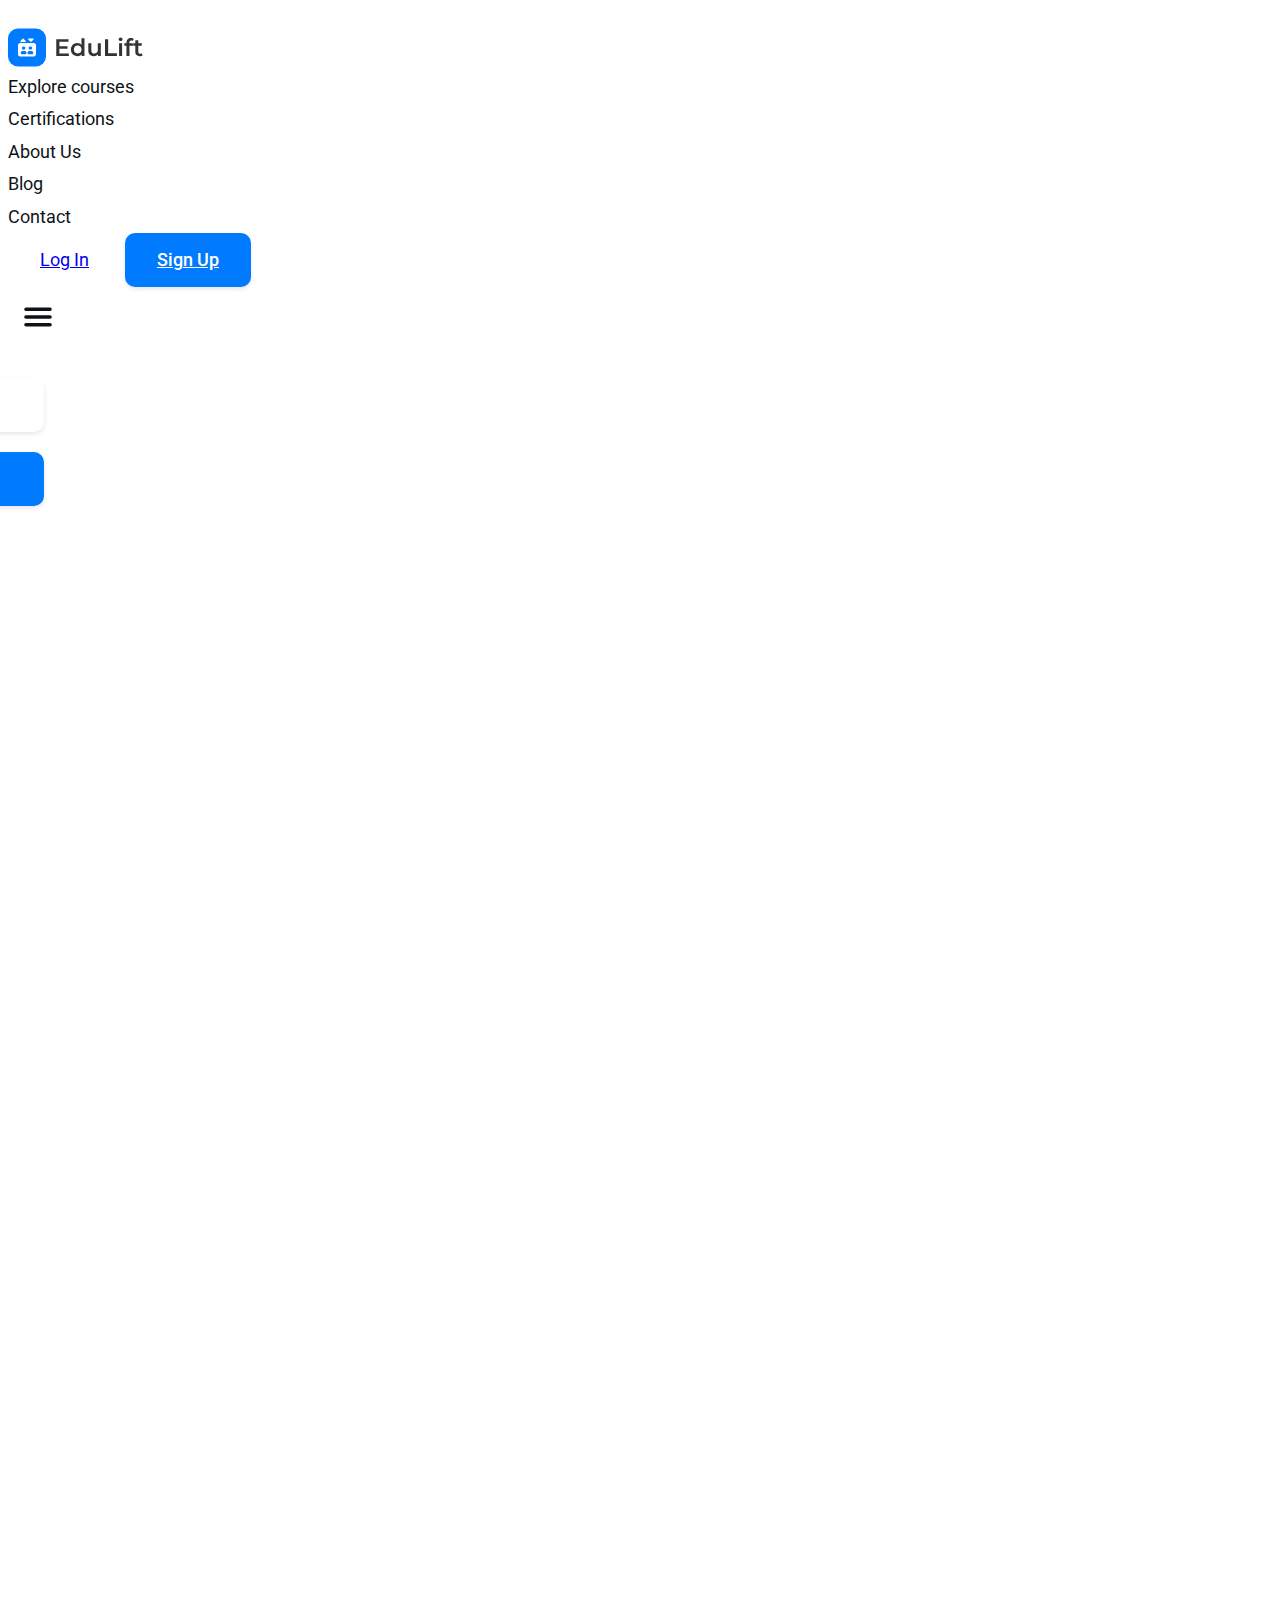
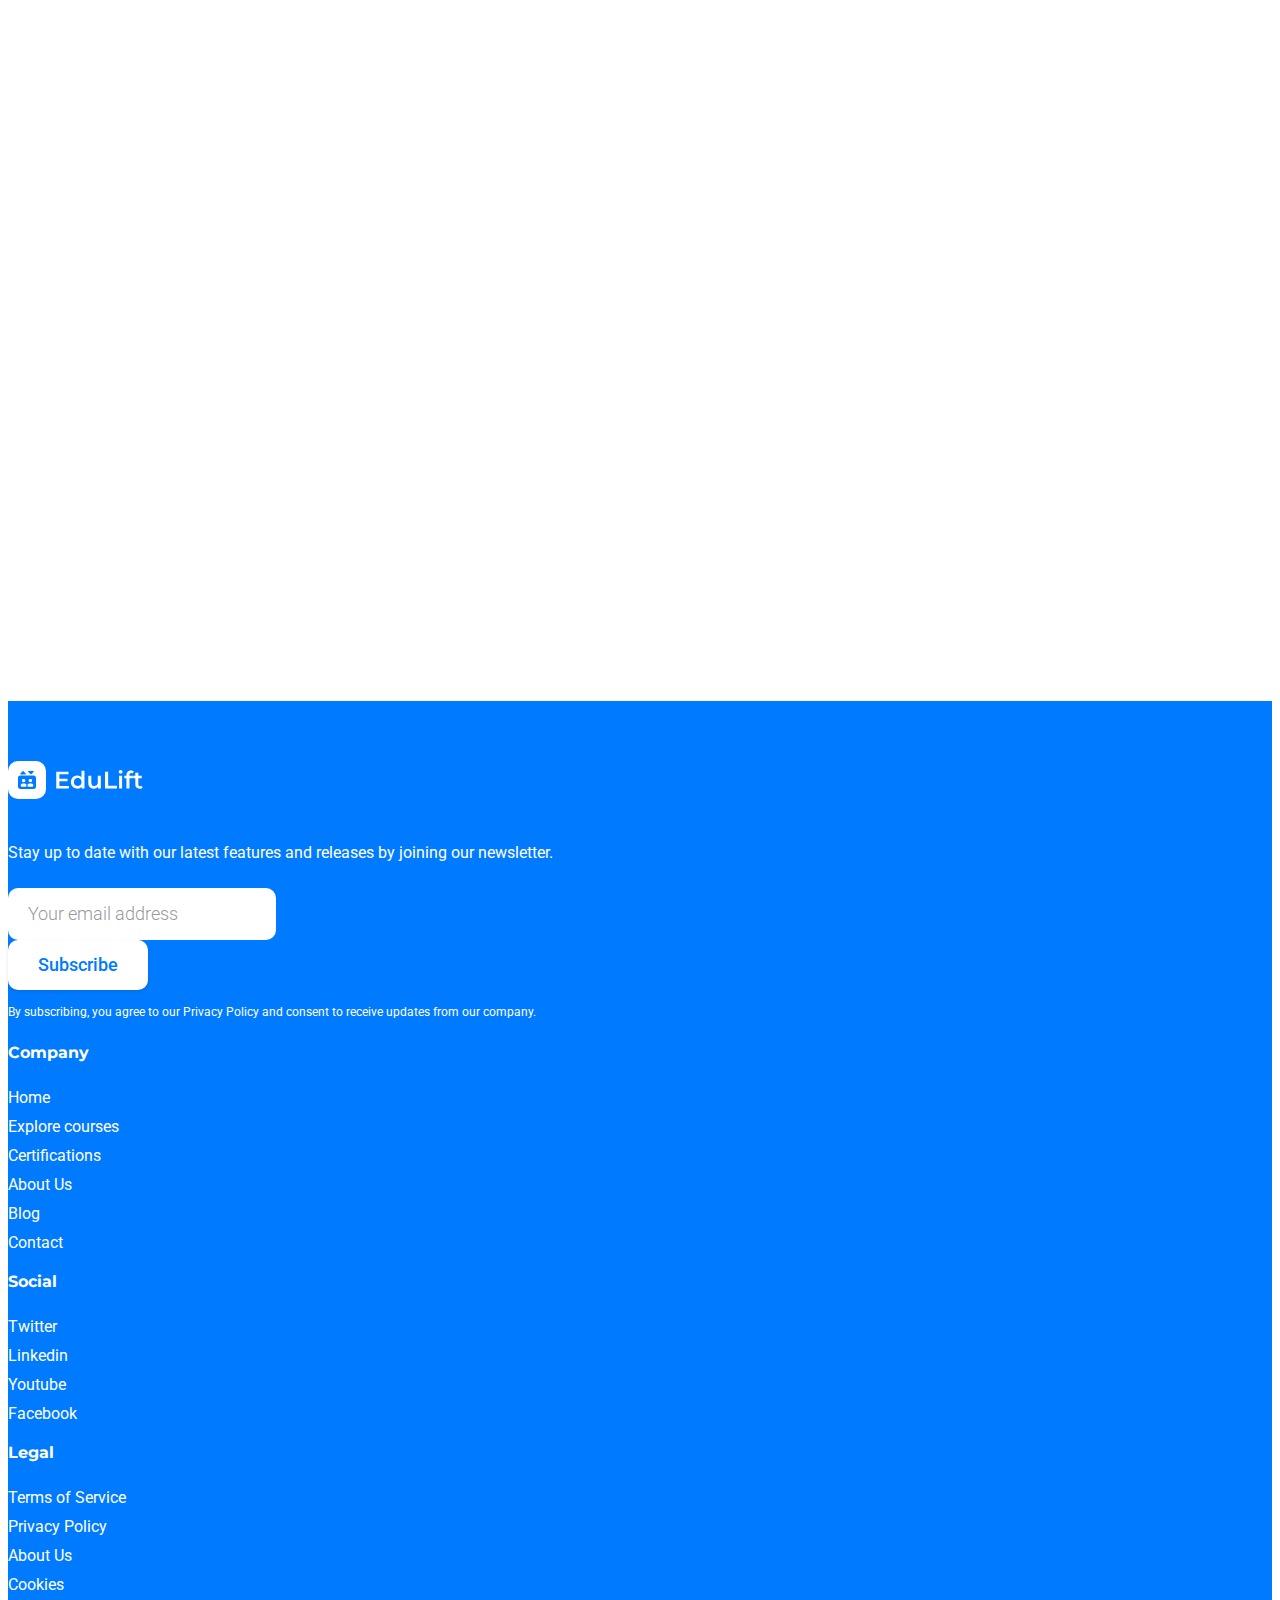
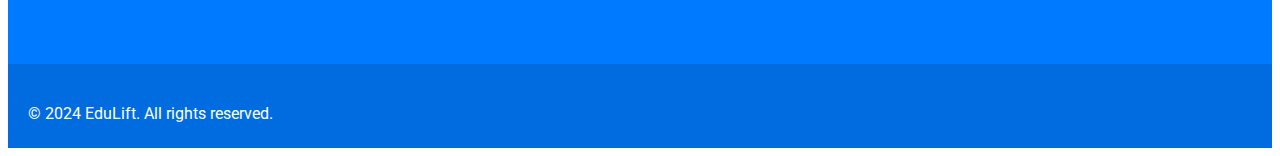
==== course.html @ 0b07c8c1 "Import files of the project to github" ====
<!DOCTYPE html>
<html lang="en">

<head>
    <meta charset="UTF-8">
    <meta name="viewport" content="width=device-width, initial-scale=1.0">
    <link rel="preconnect" href="https://fonts.googleapis.com">
    <link rel="preconnect" href="https://fonts.gstatic.com" crossorigin>
    <script src="https://cdn.jsdelivr.net/npm/bootstrap@5.3.2/dist/js/bootstrap.min.js"
        integrity="sha384-BBtl+eGJRgqQAUMxJ7pMwbEyER4l1g+O15P+16Ep7Q9Q+zqX6gSbd85u4mG4QzX+" crossorigin="anonymous">
    </script>
    <link
        href="https://fonts.googleapis.com/css2?family=Montserrat:ital,wght@0,100..900;1,100..900&family=Roboto:ital,wght@0,100;0,300;0,400;0,500;0,700;0,900;1,100;1,300;1,400;1,500;1,700;1,900&display=swap"
        rel="stylesheet">
    <link rel="apple-touch-icon" sizes="180x180" href="images/icons/apple-touch-icon.png">
    <link rel="icon" type="image/png" sizes="32x32" href="images/icons/favicon-32x32.png">
    <link rel="icon" type="image/png" sizes="16x16" href="images/icons/favicon-16x16.png">
    <link rel="manifest" href="images/icons/site.webmanifest">
    <link rel="stylesheet" href="https://cdn.jsdelivr.net/npm/bootstrap@5.3.2/dist/css/bootstrap.min.css"
        integrity="sha384-T3c6CoIi6uLrA9TneNEoa7RxnatzjcDSCmG1MXxSR1GAsXEV/Dwwykc2MPK8M2HN" crossorigin="anonymous">
    <link rel="stylesheet" href="css/app.css">
    <title>EduLift</title>
</head>

<body>
    <!-- HEADER -->
    <header class="l-head">
        <div class="container">
            <div class="row">
                <div class="col-12 d-flex align-items-center">
                    <a href="/index.html" class="logo"><img src="images/Logo.svg" alt="EduLift Logo"></a>
                    <ul class="menu-list mx-auto d-xl-flex d-none">
                        <li class="text text-lg"><a href="/course.html">Explore courses</a></li>
                        <li class="text text-lg"><a href="#">Certifications</a></li>
                        <li class="text text-lg"><a href="#">About Us</a></li>
                        <li class="text text-lg"><a href="#">Blog</a></li>
                        <li class="text text-lg"><a href="#">Contact</a></li>
                    </ul>
                    <div class="d-xl-flex d-none">
                        <a href="#" class="btn btn--link"><span class="btn__text">Log In</span></a>
                        <a href="#" class="btn btn--primary"><strong class="btn__text">Sign Up</strong></a>
                    </div>
                    <div id="hamburger" class="hamburger d-xl-none d-block">
                        <svg id="i1" class="icon" viewBox="0 0 100 100">
                            <path id="top-line-1" d="M30,37 L70,37 Z"></path>
                            <path id="middle-line-1" d="M30,50 L70,50 Z"></path>
                            <path id="bottom-line-1" d="M30,63 L70,63 Z"></path>
                        </svg>
                    </div>
                    <div id="mobile-menu" class="mobile-menu d-xl-none d-flex">
                        <div class="mobile-menu__main">
                            <ul class="menu-list">
                                <li class="text text-lg"><a href="/course.html">Explore courses</a></li>
                                <li class="text text-lg"><a href="#">Certifications</a></li>
                                <li class="text text-lg"><a href="#">About Us</a></li>
                                <li class="text text-lg"><a href="#">Blog</a></li>
                                <li class="text text-lg"><a href="#">Contact</a></li>
                            </ul>
                        </div>
                        <div class="mobile-menu__bottom">
                            <div class="dual-btn">
                                <a href="#" class="btn btn--white"><strong class="btn__text">Log In</strong></a>
                                <a href="#" class="btn btn--primary"><strong class="btn__text">Sign Up</strong></a>
                            </div>
                        </div>
                    </div>
                </div>
            </div>
        </div>
    </header>
    <main class="page">
        <!-- BANNER -->
        <section class="l-sec l-sec--hero l-sec--hero--small d-flex justify-content-center align-items-center mx-auto">
            <picture>
                <source media="(min-width: 1441px)" srcset="images/home/course-banner.jpg">
                <source media="(max-width: 1440px)" srcset="images/home/course-banner.jpg">
                <source media="(max-width: 1180px)" srcset="images/home/course-banner.jpg">
                <img src="[data-uri]"
                    alt="Hero Image">
            </picture>
            <div class="container">
                <div class="row">
                    <div class="col-xl-6 col-lg-8 col-md-10 col-12">
                        <h1 class="h2"><strong>Introduction to CSS</strong></h1>
                        <p class="text text-lg">Learn the fundamentals of CSS (Cascading Style Sheets) and enhance your
                            web development skills.</p>
                        <time class="d-flex align-items-center"><img src="images/icons/clock-white.png"><span>5
                                min</span></time>
                    </div>
                </div>
            </div>
        </section>
        <!-- TEST -->
        <section class="l-sec l-sec--course l-sec--py-full">

            <div id="alert" class="alert d-none justify-content-center align-items-center">
                <div class="alert__context">
                    <img class="icon mx-auto" src="images/icons/alert.svg">
                    <p class="text text-lg text-center">Please answer all questions to complete the course assessment.</p>
                    <button class="btn btn--primary js-alert-off mx-auto d-block">Continue</button>
                </div>
            </div>

            <div class="container">
                <div class="row">
                    <div class="col-12">
                        <div class="result d-none align-items-center">
                            <div class="result__context">
                                <img class="icon correct" src="images/icons/correct.svg" alt="">
                                <img class="icon incorrect" src="images/icons/incorrect.svg" alt="">
                                <h2 class="h4"><strong>Try again when you're ready!</strong></h2>
                                <p class="text text-lg">To pass, you need to have 75% correct answers.</p>
                                <p class="score">Your Score: <span class="points">0 / 4</span></p>
                            </div>
                            <a href="/course.html" class="btn btn--primary ms-md-auto"><strong class="btn__text">Try
                                    Again</strong></a>
                        </div>
                        <form class="test js-test" data-id="test-1">
                            <div class="questions"></div>
                            <button class="btn btn--primary js-test-submit" type="submit"><strong
                                    class="btn__text">Submit test</strong></button>
                        </form>
                    </div>
                </div>
            </div>
        </section>
    </main>
    <!-- FOOTER -->
    <footer class="l-foot">
        <div class="container">
            <div class="row justify-content-between l-foot__main">
                <div class="col-xl-4 col-lg-5 col-12 newsletter">
                    <img src="images/Logo-white.svg" alt="EduLift logo">
                    <p>
                        Stay up to date with our latest features and releases by joining our
                        newsletter.
                    </p>
                    <form class="newsletter__form d-sm-flex">
                        <input type="email" name="email" class="input input--text" placeholder="Your email address"
                            id="newsletter-email">
                        <button class="btn btn--white"><strong class="btn__text">Subscribe</strong></button>
                    </form>
                    <p class="text text-sm">By subscribing, you agree to our Privacy Policy and consent to receive
                        updates
                        from our company.</p>
                </div>
                <div class="col-lg-6 col-12 footer-menu d-flex">
                    <div class="menu d-sm-block d-none">
                        <h3 class="menu__title"><strong>Company</strong></h3>
                        <ul class="menu__list">
                            <li>Home</li>
                            <li>Explore courses</li>
                            <li>Certifications</li>
                            <li>About Us</li>
                            <li>Blog</li>
                            <li>Contact</li>
                        </ul>
                    </div>
                    <div class="menu">
                        <h3 class="menu__title"><strong>Social</strong></h3>
                        <ul class="menu__list">
                            <li>Twitter</li>
                            <li>Linkedin</li>
                            <li>Youtube</li>
                            <li>Facebook</li>
                        </ul>
                    </div>
                    <div class="menu">
                        <h3 class="menu__title"><strong>Legal</strong></h3>
                        <ul class="menu__list">
                            <li>Terms of Service</li>
                            <li>Privacy Policy</li>
                            <li>About Us</li>
                            <li>Cookies</li>
                        </ul>
                    </div>
                </div>
            </div>
        </div>
        <div class="row l-foot__copyright">
            <div class="col-12 text-center">
                <p>© 2024 EduLift. All rights reserved. </p>
            </div>
        </div>
    </footer>


</body>
<script type="module" src="js/course.js"></script>

</html>
---- css/app.css ----
@media all and (max-width: 1439px) {
  .container {
    max-width: 1440px;
    --bs-gutter-x: 120px;
  }
}
@media all and (max-width: 1179px) {
  .container {
    --bs-gutter-x: 80px;
  }
}
@media all and (max-width: 767px) {
  .container {
    --bs-gutter-x: 40px;
  }
}
@media all and (max-width: 991px) {
  .container .row {
    --bs-gutter-x: 0px;
  }
}

body {
  color: #0e1318;
  overflow-x: hidden;
}
body.lock {
  overflow-y: hidden;
}

.bg-linear {
  background: linear-gradient(180deg, #FFFFFF 0%, #F0F4FF 100%);
  transition: translateX(-100%);
}

section {
  opacity: 0;
  transition: all 1s;
  transform: translateX(-5%);
}
section.show {
  opacity: 1;
  transform: translateX(0);
}

.btn {
  padding: 10px 30px;
  border: 2px solid #007BFF;
  border-radius: 10px;
  display: inline-block;
  width: fit-content;
  transition: 0.3s;
  box-shadow: 0 2px 4px rgba(0, 0, 0, 0.1);
}
.btn__text {
  font-family: "Roboto";
  font-style: normal;
  font-size: 18px;
  line-height: 30px;
}
.btn--link {
  box-shadow: none;
}
.btn--correct {
  background: #fff !important;
}
.btn--white {
  background: #fff !important;
  color: #007BFF !important;
}
.btn--white .btn__text {
  color: #007BFF !important;
  transition: 0.4s ease;
}
.btn--white:hover, .btn--white:focus, .btn--white:active {
  background-color: #005AA1 !important;
  color: #fff;
}
.btn--white:hover .btn__text, .btn--white:focus .btn__text, .btn--white:active .btn__text {
  color: #fff !important;
}
.btn--primary, .btn--search {
  background-color: #007BFF;
}
.btn--primary:hover, .btn--primary:focus, .btn--primary:active, .btn--search:hover, .btn--search:focus, .btn--search:active {
  background-color: #005AA1 !important;
}
.btn--correct, .btn--incorrect {
  display: flex;
  align-items: center;
  padding-left: 16px;
  padding-right: 16px;
}
.btn--correct img, .btn--incorrect img {
  margin-right: 12px;
}
.btn--correct {
  background-color: #28A745 !important;
  border-color: #28A745 !important;
}
.btn--incorrect {
  background-color: #DC3545 !important;
  border-color: #DC3545 !important;
}
.btn--primary, .btn--correct, .btn--incorrect {
  color: #fff !important;
}
.btn--primary .btn__text, .btn--correct .btn__text, .btn--incorrect .btn__text {
  color: #fff !important;
}
.btn--search {
  background-size: 18px 18px;
  background-repeat: no-repeat;
  height: 58px;
  width: 58px;
  border: none !important;
  background-position: center center;
  border-top-left-radius: 0;
  border-bottom-left-radius: 0;
}

.input {
  background-color: #FFFFFF;
  border-radius: 10px;
  padding: 10px 20px;
  font-weight: 300;
  font-size: 18px;
  line-height: 32px;
  border: none;
}
.input::placeholder {
  color: #999999;
}
.input--search {
  padding: 13px 20px;
  border-top-right-radius: 0;
  border-bottom-right-radius: 0;
}

.dual-btn {
  gap: 24px;
}
@media all and (max-width: 575px) {
  .dual-btn .btn {
    width: 100%;
  }
  .dual-btn .btn:first-child {
    margin-bottom: 24px;
  }
}

* {
  font-family: "Roboto", sans-serif;
}

p, .text {
  font-style: normal;
  font-family: "Roboto", sans-serif;
  font-weight: 400;
  font-size: 16px;
  line-height: 180%;
  margin-bottom: 20px;
}
p.text-lg, .text.text-lg {
  font-size: 18px;
}
p.text-sm, .text.text-sm {
  font-size: 12px;
}
p:last-child, .text:last-child {
  margin-bottom: 0;
}

strong {
  font-weight: 500;
}

h1, h2, h3, h4, .h2, .h3, .h4 {
  margin-bottom: 20px;
  font-family: "Montserrat", sans-serif;
}
h1 > *, h2 > *, h3 > *, h4 > *, .h2 > *, .h3 > *, .h4 > * {
  font-family: "Montserrat", sans-serif;
}
h1 strong, h2 strong, h3 strong, h4 strong, .h2 strong, .h3 strong, .h4 strong {
  font-weight: 700;
}

h2, .h2 {
  font-size: 36px;
}
@media all and (max-width: 991px) {
  h2, .h2 {
    font-size: 28px;
  }
}

h3, .h3 {
  font-size: 36px;
}
@media all and (max-width: 991px) {
  h3, .h3 {
    font-size: 28px;
  }
}

h4, .h4 {
  font-size: 20px;
}

ul {
  list-style: none;
  padding: 0;
  margin: 0;
}

.menu-list a {
  color: inherit;
  text-decoration: none;
}

.l-head {
  padding: 20px 0;
  background: #fff;
  width: 100%;
  position: sticky;
  top: 0;
  z-index: 99;
}
.l-head.sticky {
  box-shadow: 0 2px 4px rgba(0, 0, 0, 0.1);
}
.l-head .menu-list {
  gap: 36px;
}
.l-head .menu-list .text {
  margin-bottom: 0;
}
.l-head .menu-list .text a {
  transition: 0.1s;
}
.l-head .menu-list .text a:hover {
  color: #007BFF;
}
.l-head .logo {
  position: relative;
  z-index: 99;
}
@media all and (min-width: 1180px) {
  .l-head .btn {
    border-color: transparent;
  }
}
@media all and (max-width: 1179px) {
  .l-head .container .row .col-12 {
    justify-content: space-between;
  }
}
.l-head .hamburger {
  position: relative;
  z-index: 99;
}
.l-head .hamburger .icon {
  position: relative;
  width: 60px;
  height: 60px;
  fill: #0e1318;
  stroke-width: 6;
  stroke-linecap: round;
  stroke-linejoin: round;
  cursor: pointer;
  stroke: #0e1318;
}
.l-head .mobile-menu {
  position: fixed;
  top: 0;
  left: -100%;
  transition: left 0.4s ease-in;
  z-index: 70;
  height: 100vh;
  background-color: #fff;
  width: 100%;
  padding-top: 90px;
  flex-direction: column;
  justify-content: space-between;
}
.l-head .mobile-menu.open {
  left: 0;
}
.l-head .mobile-menu__main {
  border-top: 1px solid #f4f4f4;
  padding: 20px;
}
.l-head .mobile-menu__main ul .text {
  margin-bottom: 16px;
}
.l-head .mobile-menu__main ul .text:last-child {
  margin-bottom: 0;
}
.l-head .mobile-menu__bottom {
  padding: 20px;
  border-top: 1px solid #f4f4f4;
}
.l-head .mobile-menu__bottom .dual-btn .btn {
  width: 100%;
  margin: auto;
}
.l-head .mobile-menu__bottom .dual-btn .btn:first-child {
  margin-bottom: 20px;
}

@keyframes slideDown {
  from {
    transform: translateY(-100%);
  }
  to {
    transform: translateY(0);
  }
}
.l-foot {
  background-color: #007BFF;
  padding-top: 60px;
}
@media all and (max-width: 991px) {
  .l-foot {
    padding-top: 40px;
    gap: 20px;
  }
}
.l-foot h2, .l-foot h3, .l-foot ul li, .l-foot p, .l-foot a {
  color: #fff;
}
.l-foot a {
  text-decoration: none;
}
.l-foot__main {
  padding-bottom: 60px;
}
@media all and (max-width: 991px) {
  .l-foot__main {
    padding-bottom: 40px;
    gap: 20px;
  }
}
.l-foot__copyright {
  background-color: #006CE0;
  padding: 20px;
}
.l-foot__copyright a {
  text-decoration: underline;
  text-decoration-color: transparent;
  transition: 0.4s ease-in;
}
.l-foot__copyright a:hover {
  text-decoration-color: #fff;
}
@media all and (max-width: 991px) and (min-width: 768px) {
  .l-foot .newsletter {
    max-width: 100%;
    margin-bottom: 20px;
  }
}
.l-foot .newsletter img {
  margin-bottom: 20px;
}
.l-foot .newsletter__form {
  margin-bottom: 10px;
  width: 100%;
}
.l-foot .newsletter__form input {
  flex: 2;
  display: block;
  margin-right: 10px;
}
.l-foot .newsletter__form .btn {
  flex: 1;
}
.l-foot .newsletter__form .input, .l-foot .newsletter__form .btn {
  border: none;
}
@media all and (max-width: 575px) {
  .l-foot .newsletter__form .input, .l-foot .newsletter__form .btn {
    width: 100%;
  }
  .l-foot .newsletter__form .input {
    margin-bottom: 20px;
  }
}
.l-foot .footer-menu {
  gap: 50px;
}
.l-foot .footer-menu .menu {
  width: 200px;
}
.l-foot .footer-menu .menu__title {
  font-size: 16px;
  line-height: 180%;
  margin-bottom: 20px;
  font-weight: 500;
}
.l-foot .footer-menu .menu__list li {
  margin-bottom: 10px;
}

.l-sec {
  overflow-x: hidden;
}
.l-sec--pt-full {
  padding-top: 100px;
}
@media all and (max-width: 1179px) {
  .l-sec--pt-full {
    padding-top: 80px;
  }
}
@media all and (max-width: 991px) {
  .l-sec--pt-full {
    padding-top: 60px;
  }
}
.l-sec--pb-full {
  padding-bottom: 100px;
}
@media all and (max-width: 1179px) {
  .l-sec--pb-full {
    padding-bottom: 80px;
  }
}
@media all and (max-width: 991px) {
  .l-sec--pb-full {
    padding-bottom: 60px;
  }
}
.l-sec--py-half {
  padding-top: 50px;
  padding-bottom: 50px;
}
@media all and (max-width: 1179px) {
  .l-sec--py-half {
    padding-top: 40px;
    padding-bottom: 40px;
  }
}
@media all and (max-width: 991px) {
  .l-sec--py-half {
    padding-top: 30px;
    padding-bottom: 30px;
  }
}
.l-sec--py-full {
  padding-top: 100px;
  padding-bottom: 100px;
}
@media all and (max-width: 1179px) {
  .l-sec--py-full {
    padding-top: 80px;
    padding-bottom: 80px;
  }
}
@media all and (max-width: 991px) {
  .l-sec--py-full {
    padding-top: 60px;
    padding-bottom: 60px;
  }
}
.l-sec--pt-half {
  padding-top: 50px;
}
@media all and (max-width: 1179px) {
  .l-sec--pt-half {
    padding-top: 40px;
  }
}
@media all and (max-width: 991px) {
  .l-sec--pt-half {
    padding-top: 30px;
  }
}
.l-sec--pb-half {
  padding-bottom: 50px;
}
@media all and (max-width: 1179px) {
  .l-sec--pb-half {
    padding-bottom: 40px;
  }
}
@media all and (max-width: 991px) {
  .l-sec--pb-half {
    padding-bottom: 30px;
  }
}

.l-sec--hero {
  height: 700px;
  width: calc(100% - 80px);
  position: relative;
  overflow: hidden;
  border-radius: 8px;
}
@media all and (max-width: 1439px) {
  .l-sec--hero {
    width: 100%;
    border-radius: 0;
  }
}
@media all and (max-width: 991px) {
  .l-sec--hero {
    height: 500px;
  }
}
.l-sec--hero--small {
  height: 400px !important;
}
.l-sec--hero picture {
  position: absolute;
  top: 0;
  left: 0;
  bottom: 0;
  right: 0;
  display: block;
  z-index: 1;
}
.l-sec--hero picture img {
  display: block;
  width: 100%;
  height: 100%;
  object-fit: cover;
}
.l-sec--hero::before {
  z-index: 2;
  content: "";
  position: absolute;
  top: 0;
  left: 0;
  bottom: 0;
  right: 0;
  display: block;
  background-color: rgba(33, 33, 33, 0.5);
}
.l-sec--hero .container {
  position: relative;
  z-index: 3;
}
.l-sec--hero .container h1 {
  margin-bottom: 24px;
}
.l-sec--hero .container p {
  margin-bottom: 40px;
}
.l-sec--hero .container h1, .l-sec--hero .container p, .l-sec--hero .container time {
  color: #fff;
}
.l-sec--hero .container time img {
  margin-right: 10px;
}
.l-sec--hero .container .searcher {
  width: 100%;
}
.l-sec--hero .container .searcher input {
  width: calc(100% - 58px);
}

.l-sec--image-text .content {
  padding-right: 40px;
}
@media all and (max-width: 991px) {
  .l-sec--image-text .content {
    padding-right: 0px;
    padding-left: 0px;
  }
}
.l-sec--image-text .content h2, .l-sec--image-text .content p {
  margin-bottom: 24px;
}
.l-sec--image-text .image {
  padding-left: 40px;
  position: relative;
}
@media all and (max-width: 991px) {
  .l-sec--image-text .image {
    padding-left: 0px;
    padding-right: 0px;
  }
}
.l-sec--image-text .image::after {
  content: "";
  display: block;
  position: absolute;
  width: 404px;
  height: 404px;
  background: #F0F8FF;
  border-radius: 10px;
  top: -60px;
  right: -20px;
  box-shadow: 0 2px 4px rgba(0, 0, 0, 0.1);
}
.l-sec--image-text .image img {
  position: relative;
  z-index: 2;
  border-radius: 10px;
  width: 100%;
  object-fit: contain;
}
@media all and (max-width: 991px) {
  .l-sec--image-text .image img {
    width: 100%;
    max-height: 500px;
    object-fit: cover;
  }
}
@media all and (max-width: 991px) {
  .l-sec--image-text .image {
    margin-bottom: 40px;
  }
  .l-sec--image-text .image::after {
    display: none;
  }
  .l-sec--image-text .row {
    flex-direction: column-reverse;
  }
}

.l-sec--count-grid .custom-grid {
  gap: 40px;
  flex-wrap: wrap;
}
@media all and (max-width: 575px) {
  .l-sec--count-grid .custom-grid {
    gap: 20px;
  }
}
.l-sec--count-grid .custom-grid__single {
  box-shadow: 0 2px 4px rgba(0, 0, 0, 0.1);
  width: calc((100% - 120px) / 4);
  background-color: #F0F8FF;
  padding-top: 50px;
  padding-bottom: 50px;
  border-radius: 10px;
  text-align: center;
}
@media all and (max-width: 991px) {
  .l-sec--count-grid .custom-grid__single {
    width: calc((100% - 40px) / 2);
  }
}
@media all and (max-width: 575px) {
  .l-sec--count-grid .custom-grid__single {
    width: calc((100% - 20px) / 2);
  }
}
.l-sec--count-grid .custom-grid__single .number {
  font-family: "Montserrat";
  font-style: normal;
  font-weight: 600;
  font-size: 32px;
  line-height: 120%;
  margin-bottom: 16px;
  color: #007BFF;
}

.l-sec--questions {
  border-radius: 10px;
  width: 100%;
  max-width: 1440px;
  margin: 0 auto;
  background-color: #F0F8FF;
  box-shadow: 0 2px 4px rgba(0, 0, 0, 0.1);
}
.l-sec--questions h2, .l-sec--questions p {
  margin-bottom: 20px;
}

.l-sec--posts .btn {
  display: block;
  width: fit-content;
}
.l-sec--posts .btn--mobile {
  margin-top: 40px;
}
.l-sec--posts .intro {
  margin-bottom: 40px;
}
.l-sec--posts .grid {
  gap: 40px;
  flex-wrap: wrap;
}
.l-sec--posts .grid .single-post {
  box-shadow: 0 2px 4px rgba(0, 0, 0, 0.1);
  width: calc((100% - 80px) / 3);
  background-color: #FFFFFF;
  border-radius: 10px;
  overflow: hidden;
  border: 1px solid #EAEAEA;
  transition: box-shadow 0.3s ease;
  position: relative;
}
@media all and (max-width: 991px) {
  .l-sec--posts .grid .single-post {
    width: calc((100% - 40px) / 2);
  }
}
@media all and (max-width: 767px) {
  .l-sec--posts .grid .single-post {
    width: 100%;
  }
}
.l-sec--posts .grid .single-post:hover {
  cursor: pointer;
  box-shadow: 0 4px 8px rgba(0, 0, 0, 0.2);
}
.l-sec--posts .grid .single-post .cost {
  position: absolute;
  padding: 8px 12px;
  top: 20px;
  left: 20px;
  background-color: #fff;
  border-radius: 10px;
  font-family: "Roboto";
  font-style: normal;
  font-weight: 500;
  font-size: 14px;
  line-height: 150%;
  color: #333333;
}
.l-sec--posts .grid .single-post__image img {
  max-width: 100%;
  width: 100%;
  height: 280px;
  object-fit: cover;
  border-top-left-radius: 10px;
  border-top-right-radius: 10px;
}
.l-sec--posts .grid .single-post__content {
  padding: 24px;
}
.l-sec--posts .grid .single-post__content h4, .l-sec--posts .grid .single-post__content p.text, .l-sec--posts .grid .single-post__content .logo {
  margin-bottom: 10px;
}
.l-sec--posts .grid .single-post__content .info {
  gap: 24px;
}
.l-sec--posts .grid .single-post__content .info time, .l-sec--posts .grid .single-post__content .info span {
  display: flex;
  gap: 8px;
  align-items: center;
  font-family: "Roboto";
  font-style: normal;
  font-weight: 400;
  font-size: 16px;
  line-height: 150%;
  color: #555555;
}

.l-sec--video .intro {
  margin-bottom: 80px;
}
@media all and (max-width: 991px) {
  .l-sec--video .intro {
    margin-bottom: 60px;
  }
}
.l-sec--video .video-container {
  box-shadow: 0 2px 4px rgba(0, 0, 0, 0.1);
  position: relative;
  width: fit-content;
  padding: 40px;
  border-radius: 10px;
  background-color: #F0F8FF;
}
@media all and (max-width: 575px) {
  .l-sec--video .video-container {
    padding: 0px;
  }
}
.l-sec--video .video-container .play-video {
  position: absolute;
  top: 50%;
  left: 50%;
  height: 100px;
  width: 100px;
  border: none;
  transform: translate(-50%, -50%);
  border-radius: 50%;
  background-color: #007BFF;
  display: flex;
  justify-content: center;
  align-items: center;
  transition: height 0.3s ease-in, width 0.3s ease-in;
  z-index: 98;
}
.l-sec--video .video-container .play-video img {
  width: 30px;
  height: 30px;
  transition: height 0.3s ease-in, width 0.3s ease-in;
}
.l-sec--video .video-container .play-video:hover {
  height: 110px;
  width: 110px;
}
.l-sec--video .video-container .play-video:hover img {
  height: 35px;
  width: 35px;
}
.l-sec--video .video-container video {
  border-radius: 10px;
  max-width: 100%;
  box-shadow: 0 2px 4px rgba(0, 0, 0, 0.1);
}

.l-sec--students .intro {
  margin-bottom: 40px;
}
.l-sec--students .swiper {
  padding-bottom: 48px;
  overflow: unset;
}
.l-sec--students .swiper::after, .l-sec--students .swiper::before {
  content: "";
  display: block;
  height: 100%;
  width: 900px;
  position: absolute;
  background-color: #fff;
  z-index: 999;
  top: 0;
}
.l-sec--students .swiper::before {
  left: 100%;
}
.l-sec--students .swiper::after {
  right: 100%;
}
.l-sec--students .swiper .swiper-wrapper {
  cursor: grab;
}
.l-sec--students .swiper .swiper-slide {
  border-radius: 10px;
  box-shadow: 0 2px 4px rgba(0, 0, 0, 0.1);
  padding: 40px 30px 70px;
  background-color: #F0F8FF;
  height: unset;
}
.l-sec--students .swiper .swiper-slide .rate {
  gap: 5px;
  margin-bottom: 24px;
}
.l-sec--students .swiper .swiper-slide .rate img {
  opacity: 0.3;
}
.l-sec--students .swiper .swiper-slide .rate.one-starts img:nth-child(1) {
  opacity: 1;
}
.l-sec--students .swiper .swiper-slide .rate.two-starts img:nth-child(1) {
  opacity: 1;
}
.l-sec--students .swiper .swiper-slide .rate.two-starts img:nth-child(2) {
  opacity: 1;
}
.l-sec--students .swiper .swiper-slide .rate.three-starts img:nth-child(1) {
  opacity: 1;
}
.l-sec--students .swiper .swiper-slide .rate.three-starts img:nth-child(2) {
  opacity: 1;
}
.l-sec--students .swiper .swiper-slide .rate.three-starts img:nth-child(3) {
  opacity: 1;
}
.l-sec--students .swiper .swiper-slide .rate.four-starts img:nth-child(1) {
  opacity: 1;
}
.l-sec--students .swiper .swiper-slide .rate.four-starts img:nth-child(2) {
  opacity: 1;
}
.l-sec--students .swiper .swiper-slide .rate.four-starts img:nth-child(3) {
  opacity: 1;
}
.l-sec--students .swiper .swiper-slide .rate.four-starts img:nth-child(4) {
  opacity: 1;
}
.l-sec--students .swiper .swiper-slide .rate.five-starts img:nth-child(1) {
  opacity: 1;
}
.l-sec--students .swiper .swiper-slide .rate.five-starts img:nth-child(2) {
  opacity: 1;
}
.l-sec--students .swiper .swiper-slide .rate.five-starts img:nth-child(3) {
  opacity: 1;
}
.l-sec--students .swiper .swiper-slide .rate.five-starts img:nth-child(4) {
  opacity: 1;
}
.l-sec--students .swiper .swiper-slide .rate.five-starts img:nth-child(5) {
  opacity: 1;
}
.l-sec--students .swiper .swiper-slide p {
  margin-bottom: 24px;
}
.l-sec--students .swiper .swiper-slide .person {
  gap: 12px;
}
.l-sec--students .swiper .swiper-slide .person .name {
  margin-bottom: 5px;
  font-weight: 600;
  font-size: 18px;
  line-height: 22px;
  color: #333333;
}
.l-sec--students .swiper .swiper-slide .person .text {
  margin-bottom: 0;
  color: #4F4E4E;
}
.l-sec--students .swiper .swiper-pagination {
  bottom: 0px;
  top: unset;
}
.l-sec--students .swiper .swiper-pagination .swiper-pagination-bullet {
  box-shadow: 0 2px 4px rgba(0, 0, 0, 0.1);
  height: 8px;
  background-color: #007BFF;
  opacity: 0.4;
  width: 16px;
  transition: 0.4s ease-in;
  border-radius: 4px;
}
.l-sec--students .swiper .swiper-pagination .swiper-pagination-bullet-active {
  width: 46px;
  opacity: 1;
}
.l-sec--students .swiper .swiper-btn {
  width: 150px;
  position: absolute;
  top: -80px;
  right: 0;
}
@media all and (max-width: 991px) {
  .l-sec--students .swiper .swiper-btn {
    display: none;
  }
}
.l-sec--students .swiper .swiper-btn .swiper-button-prev {
  right: unset;
  left: 0;
}
.l-sec--students .swiper .swiper-btn .swiper-button-next {
  left: unset;
  right: 0;
}
.l-sec--students .swiper .swiper-btn .swiper-button-prev, .l-sec--students .swiper .swiper-btn .swiper-button-next {
  box-shadow: 0 2px 4px rgba(0, 0, 0, 0.1);
  width: 64px;
  height: 55px;
  border: 1px solid #007BFF;
  display: flex;
  justify-content: center;
  align-items: center;
  background-color: #fff;
  border-radius: 10px;
  transition: 0.4s ease-in;
}
.l-sec--students .swiper .swiper-btn .swiper-button-prev svg path, .l-sec--students .swiper .swiper-btn .swiper-button-next svg path {
  transition: 0.4s ease;
}
.l-sec--students .swiper .swiper-btn .swiper-button-prev svg, .l-sec--students .swiper .swiper-btn .swiper-button-next svg {
  height: 24px !important;
  width: 24px !important;
}
.l-sec--students .swiper .swiper-btn .swiper-button-prev::after, .l-sec--students .swiper .swiper-btn .swiper-button-next::after {
  font-size: 24px;
  font-weight: 900;
  color: #007BFF;
  transition: 0.4s ease-in;
  display: none;
}
.l-sec--students .swiper .swiper-btn .swiper-button-prev:hover, .l-sec--students .swiper .swiper-btn .swiper-button-next:hover {
  background-color: #007BFF;
}
.l-sec--students .swiper .swiper-btn .swiper-button-prev:hover svg path, .l-sec--students .swiper .swiper-btn .swiper-button-next:hover svg path {
  stroke: #fff;
}
@media all and (max-width: 767px) {
  .l-sec--students .swiper .swiper-btn {
    top: 20px;
    right: unset;
    left: 0;
  }
}

.l-sec--accordion .intro {
  margin-bottom: 80px;
}
@media all and (max-width: 991px) {
  .l-sec--accordion .intro {
    margin-bottom: 60px;
  }
}
.l-sec--accordion .accordion-item {
  border: none;
  margin-bottom: 40px;
}
@media all and (max-width: 991px) {
  .l-sec--accordion .accordion-item {
    margin-bottom: 20px;
  }
}
.l-sec--accordion .accordion-item .accordion-header:hover strong {
  color: #007BFF;
}
.l-sec--accordion .accordion-item .accordion-header button {
  box-shadow: none;
  border-bottom: 1px solid #F0F8FF;
}
.l-sec--accordion .accordion-item .accordion-header strong {
  color: #333333;
  transition: 0.3s ease-in;
}
.l-sec--accordion .accordion-item .accordion-button {
  gap: 20px;
}
.l-sec--accordion .accordion-item .accordion-button::after {
  background-image: url("../images/icons/plus-solid.svg");
}
.l-sec--accordion .accordion-item .accordion-button:not(.collapsed)::after {
  background-image: url("../images/icons/minus-solid.svg");
}
.l-sec--accordion .accordion-item * {
  background-color: transparent;
}

.l-sec--course .result {
  margin-bottom: 40px;
  padding: 24px 24px 24px 60px;
  border-radius: 10px;
  border-left: 2px solid #DC3545;
  background-color: rgba(220, 53, 69, 0.1);
  position: relative;
}
.l-sec--course .result .icon {
  position: absolute;
  left: 24px;
  top: 28px;
}
.l-sec--course .result .icon.correct {
  display: none;
}
.l-sec--course .result.resolve {
  border-left-color: #28A745;
  background-color: rgba(40, 167, 69, 0.1);
}
.l-sec--course .result.resolve .icon.correct {
  display: block;
}
.l-sec--course .result.resolve .icon.incorrect {
  display: none;
}
@media all and (max-width: 767px) {
  .l-sec--course .result {
    flex-wrap: wrap;
  }
  .l-sec--course .result .result__context {
    width: 100%;
    gap: 20px;
    margin-bottom: 20px;
  }
}
.l-sec--course .question {
  margin-bottom: 40px;
}
.l-sec--course .question .h4 {
  align-items: start;
  gap: 20px;
  justify-content: space-between;
}
.l-sec--course .question .h4 .point {
  display: block;
  padding: 5px 10px;
  background-color: #F0F8FF;
  border-radius: 4px;
  font-family: "Roboto";
  font-style: normal;
  font-weight: 400;
  font-size: 16px;
  line-height: 130%;
  color: #303030;
  width: 100px;
  min-width: 100px;
  text-align: center;
}
.l-sec--course .question label {
  margin-bottom: 16px;
}
.l-sec--course .question label:hover {
  cursor: pointer;
}
.l-sec--course .question label:last-child {
  margin-bottom: 0;
}
.l-sec--course .question label input {
  display: none;
}
.l-sec--course .question label input:checked + p .check, .l-sec--course .question label input.active + p .check {
  background-color: #007BFF;
}
.l-sec--course .question label p {
  display: flex;
  gap: 10px;
}
.l-sec--course .question label p .check {
  width: 22px;
  height: 22px;
  border: 2px solid #007BFF;
  background-color: #fff;
  border-radius: 50%;
}
.l-sec--course .question label p .check .dot {
  height: 5px;
  width: 5px;
  background-color: #fff;
  border-radius: 50%;
}
.l-sec--course .question.correct .h4 .point {
  background-color: rgba(40, 167, 69, 0.1);
}
.l-sec--course .question.incorrect .h4 .point {
  background-color: rgba(220, 53, 69, 0.1);
}
.l-sec--course .alert {
  background-color: rgba(0, 90, 161, 0.4);
  padding: 20px;
  position: fixed;
  top: 0;
  left: 0;
  z-index: 100;
  width: 100%;
  height: 100%;
}
.l-sec--course .alert__context {
  max-width: 400px;
  width: 100%;
  padding: 40px 40px;
  background-color: #F0F8FF;
  border-radius: 10px;
}
.l-sec--course .alert__context .icon {
  width: 24px;
  height: 24px;
  display: block;
  margin-bottom: 20px;
}
@media all and (max-width: 575px) {
  .l-sec--course .alert__context {
    padding: 30px;
  }
  .l-sec--course .alert__context p {
    font-size: 16px;
  }
}/*# sourceMappingURL=app.css.map */
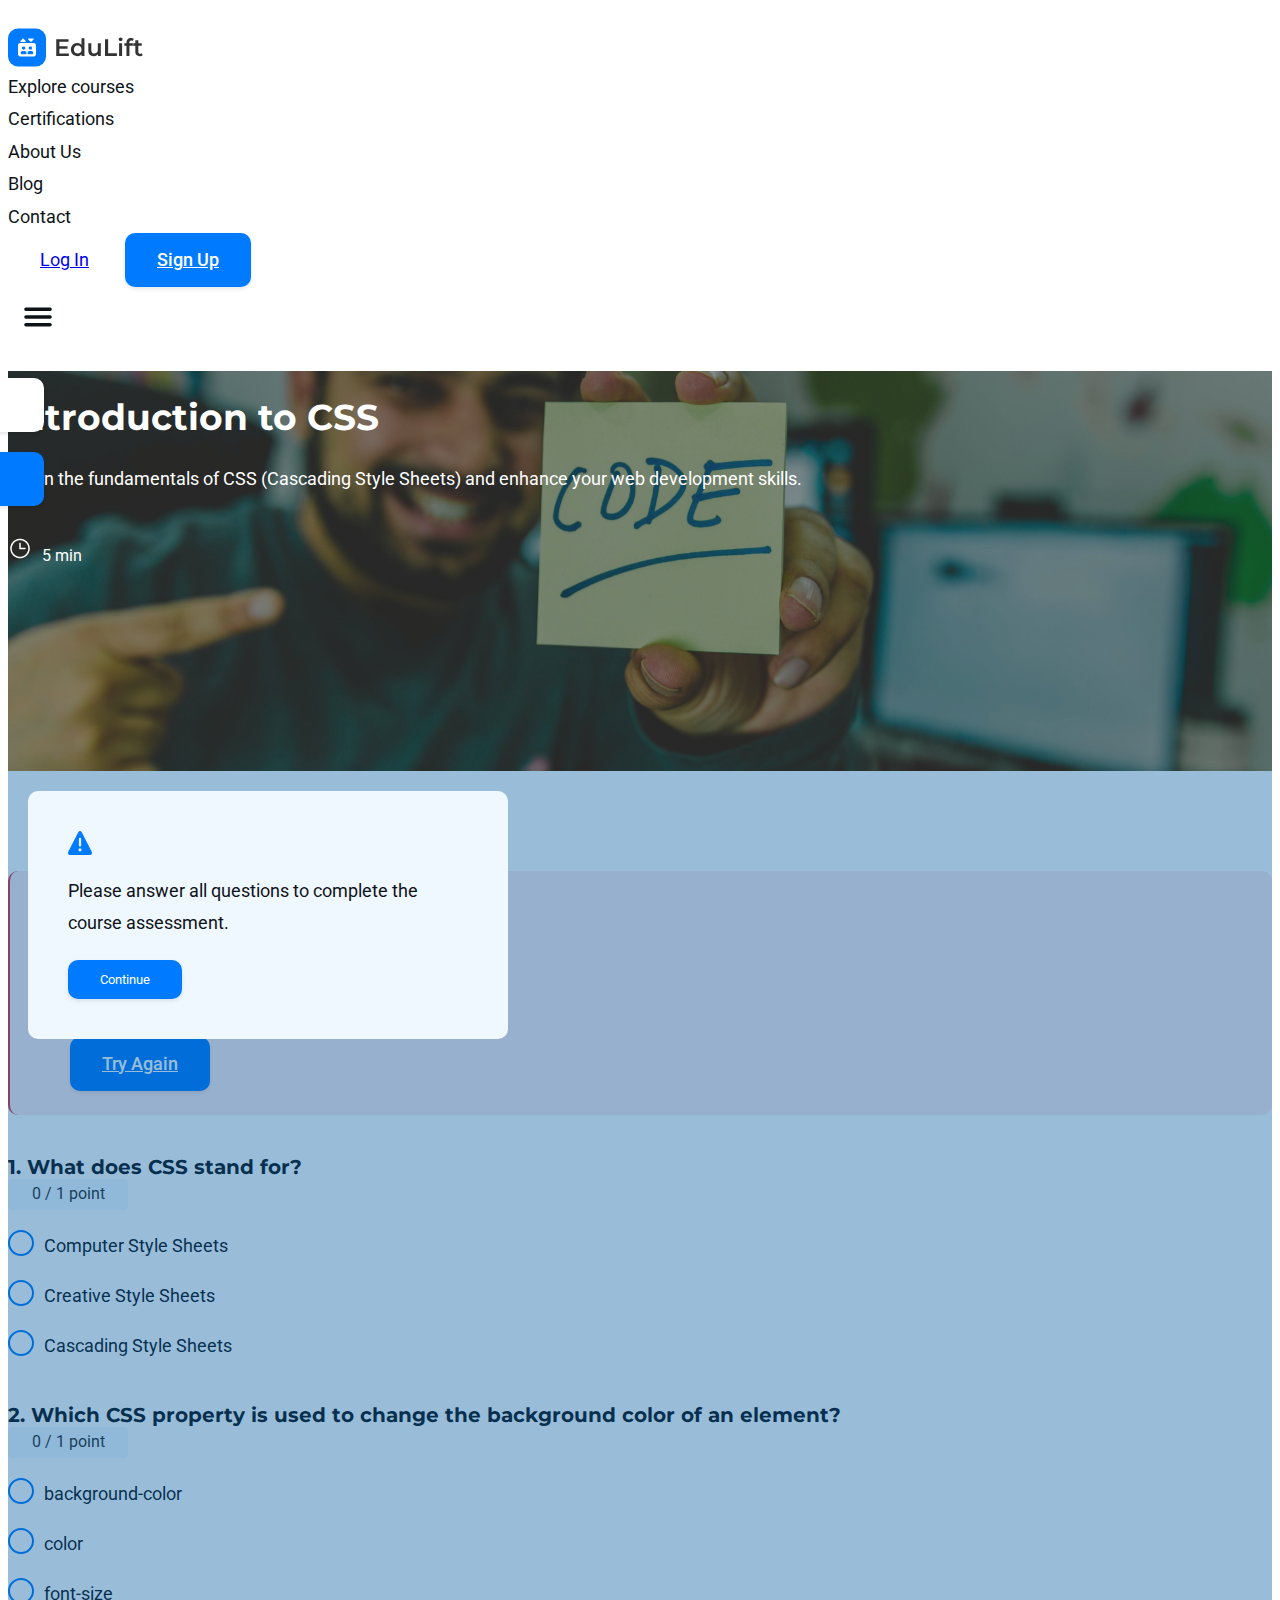
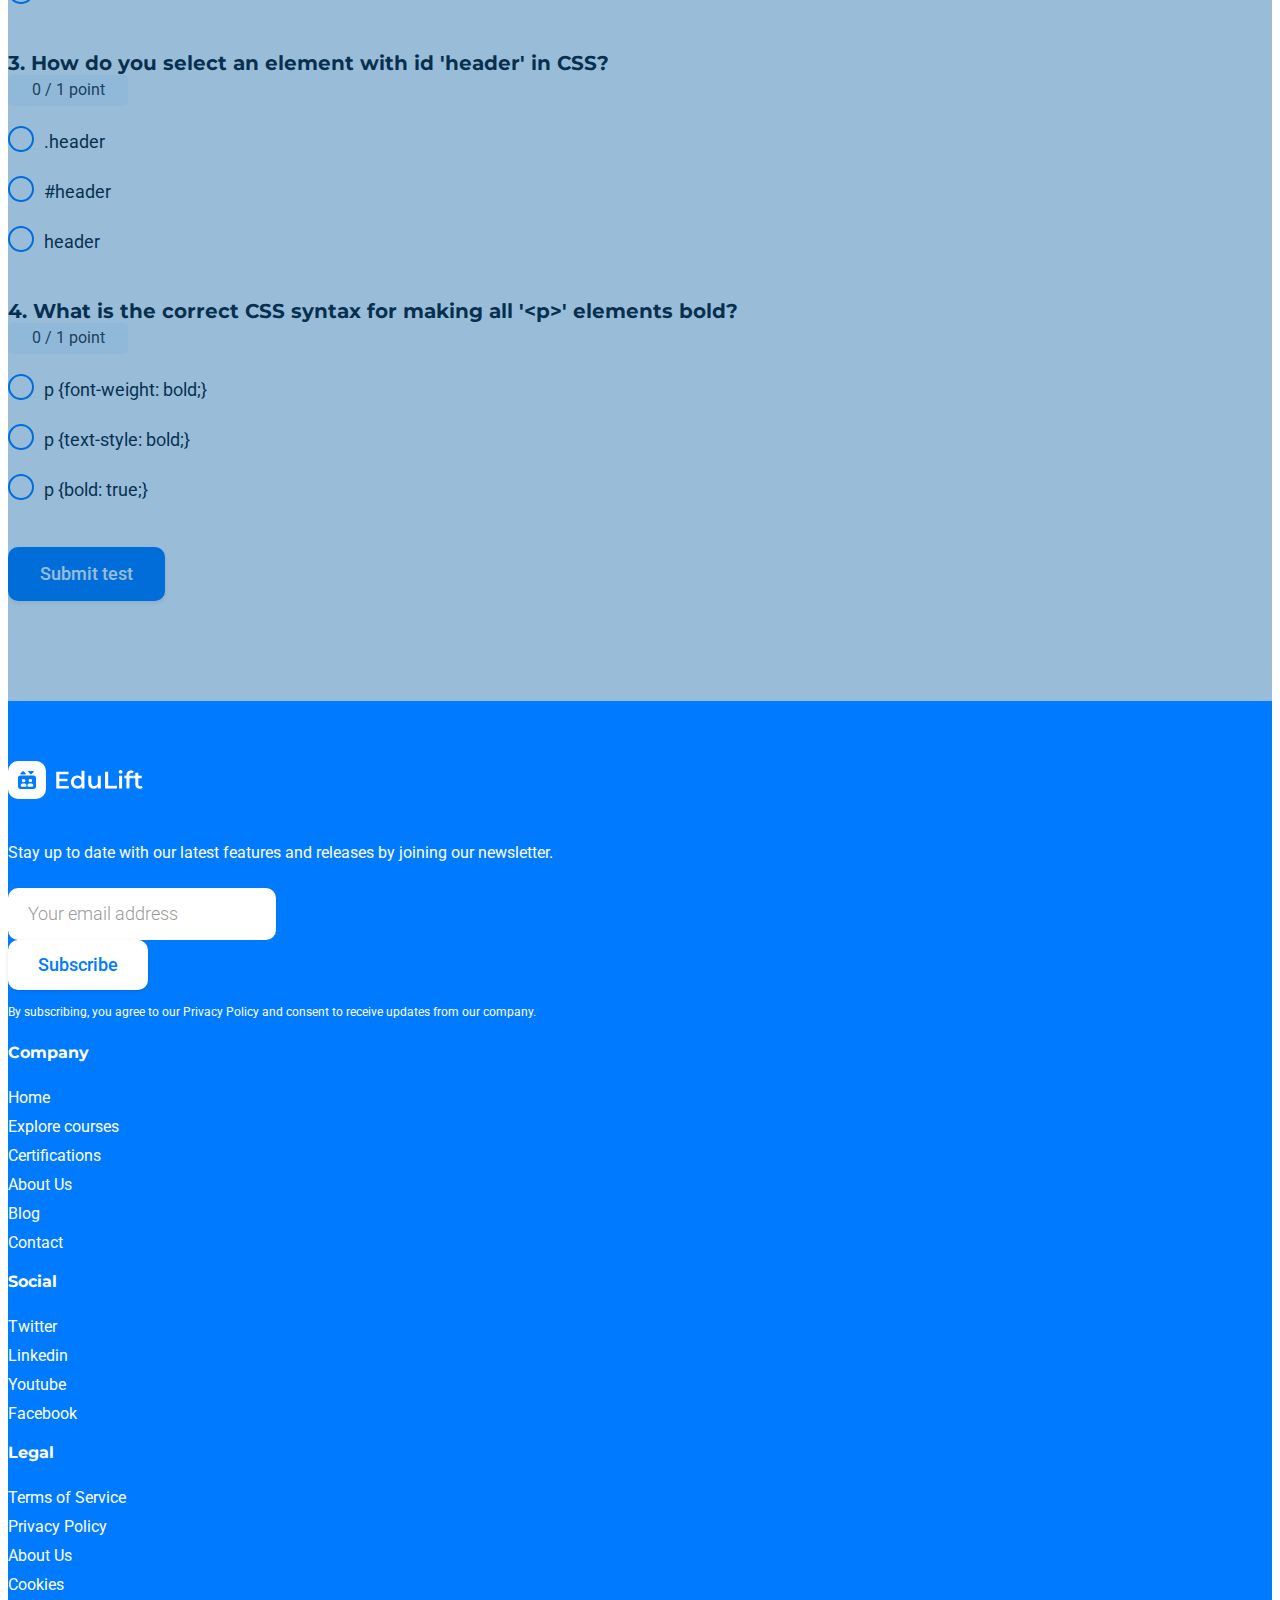
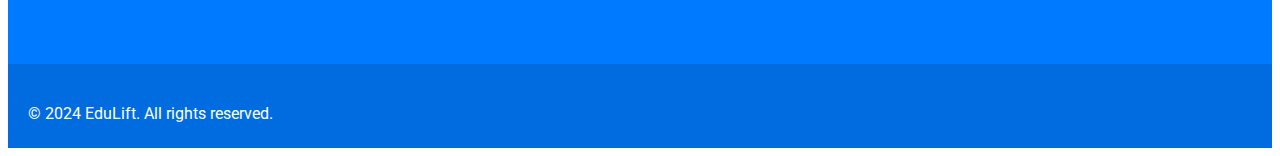
==== commit 4e850452: "Update course.html" ====
--- a/course.html
+++ b/course.html
@@ -28,9 +28,9 @@
         <div class="container">
             <div class="row">
                 <div class="col-12 d-flex align-items-center">
-                    <a href="/index.html" class="logo"><img src="images/Logo.svg" alt="EduLift Logo"></a>
+                    <a href="/EduLift/index.html" class="logo"><img src="images/Logo.svg" alt="EduLift Logo"></a>
                     <ul class="menu-list mx-auto d-xl-flex d-none">
-                        <li class="text text-lg"><a href="/course.html">Explore courses</a></li>
+                        <li class="text text-lg"><a href="/EduLift/course.html">Explore courses</a></li>
                         <li class="text text-lg"><a href="#">Certifications</a></li>
                         <li class="text text-lg"><a href="#">About Us</a></li>
                         <li class="text text-lg"><a href="#">Blog</a></li>
@@ -50,7 +50,7 @@
                     <div id="mobile-menu" class="mobile-menu d-xl-none d-flex">
                         <div class="mobile-menu__main">
                             <ul class="menu-list">
-                                <li class="text text-lg"><a href="/course.html">Explore courses</a></li>
+                                <li class="text text-lg"><a href="/EduLift/course.html">Explore courses</a></li>
                                 <li class="text text-lg"><a href="#">Certifications</a></li>
                                 <li class="text text-lg"><a href="#">About Us</a></li>
                                 <li class="text text-lg"><a href="#">Blog</a></li>
@@ -70,7 +70,7 @@
     </header>
     <main class="page">
         <!-- BANNER -->
-        <section class="l-sec l-sec--hero l-sec--hero--small d-flex justify-content-center align-items-center mx-auto">
+        <section class="l-sec l-sec--hero l-sec--hero--small d-flex justify-content-center align-items-center mx-auto show">
             <picture>
                 <source media="(min-width: 1441px)" srcset="images/home/course-banner.jpg">
                 <source media="(max-width: 1440px)" srcset="images/home/course-banner.jpg">
@@ -91,7 +91,7 @@
             </div>
         </section>
         <!-- TEST -->
-        <section class="l-sec l-sec--course l-sec--py-full">
+        <section class="l-sec l-sec--course l-sec--py-full show">
 
             <div id="alert" class="alert d-none justify-content-center align-items-center">
                 <div class="alert__context">
@@ -188,4 +188,4 @@
 </body>
 <script type="module" src="js/course.js"></script>
 
-</html>+</html>
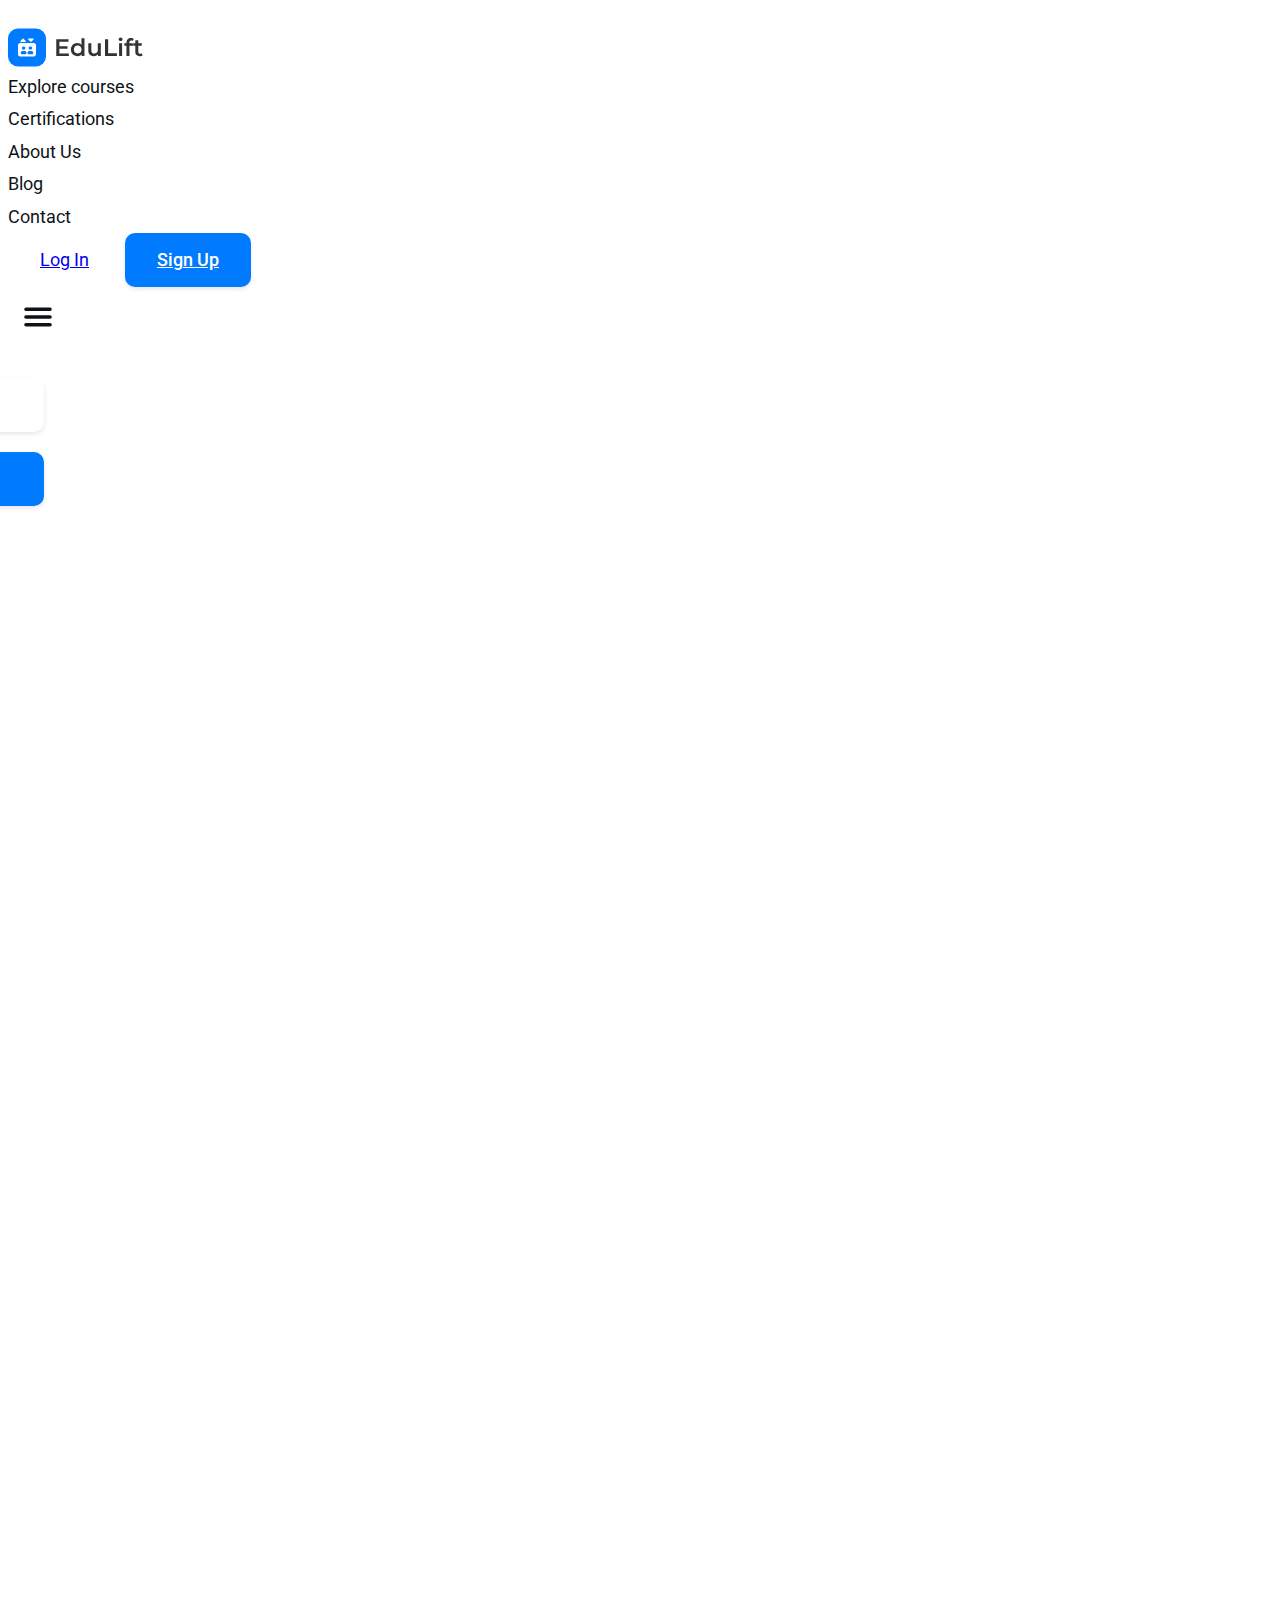
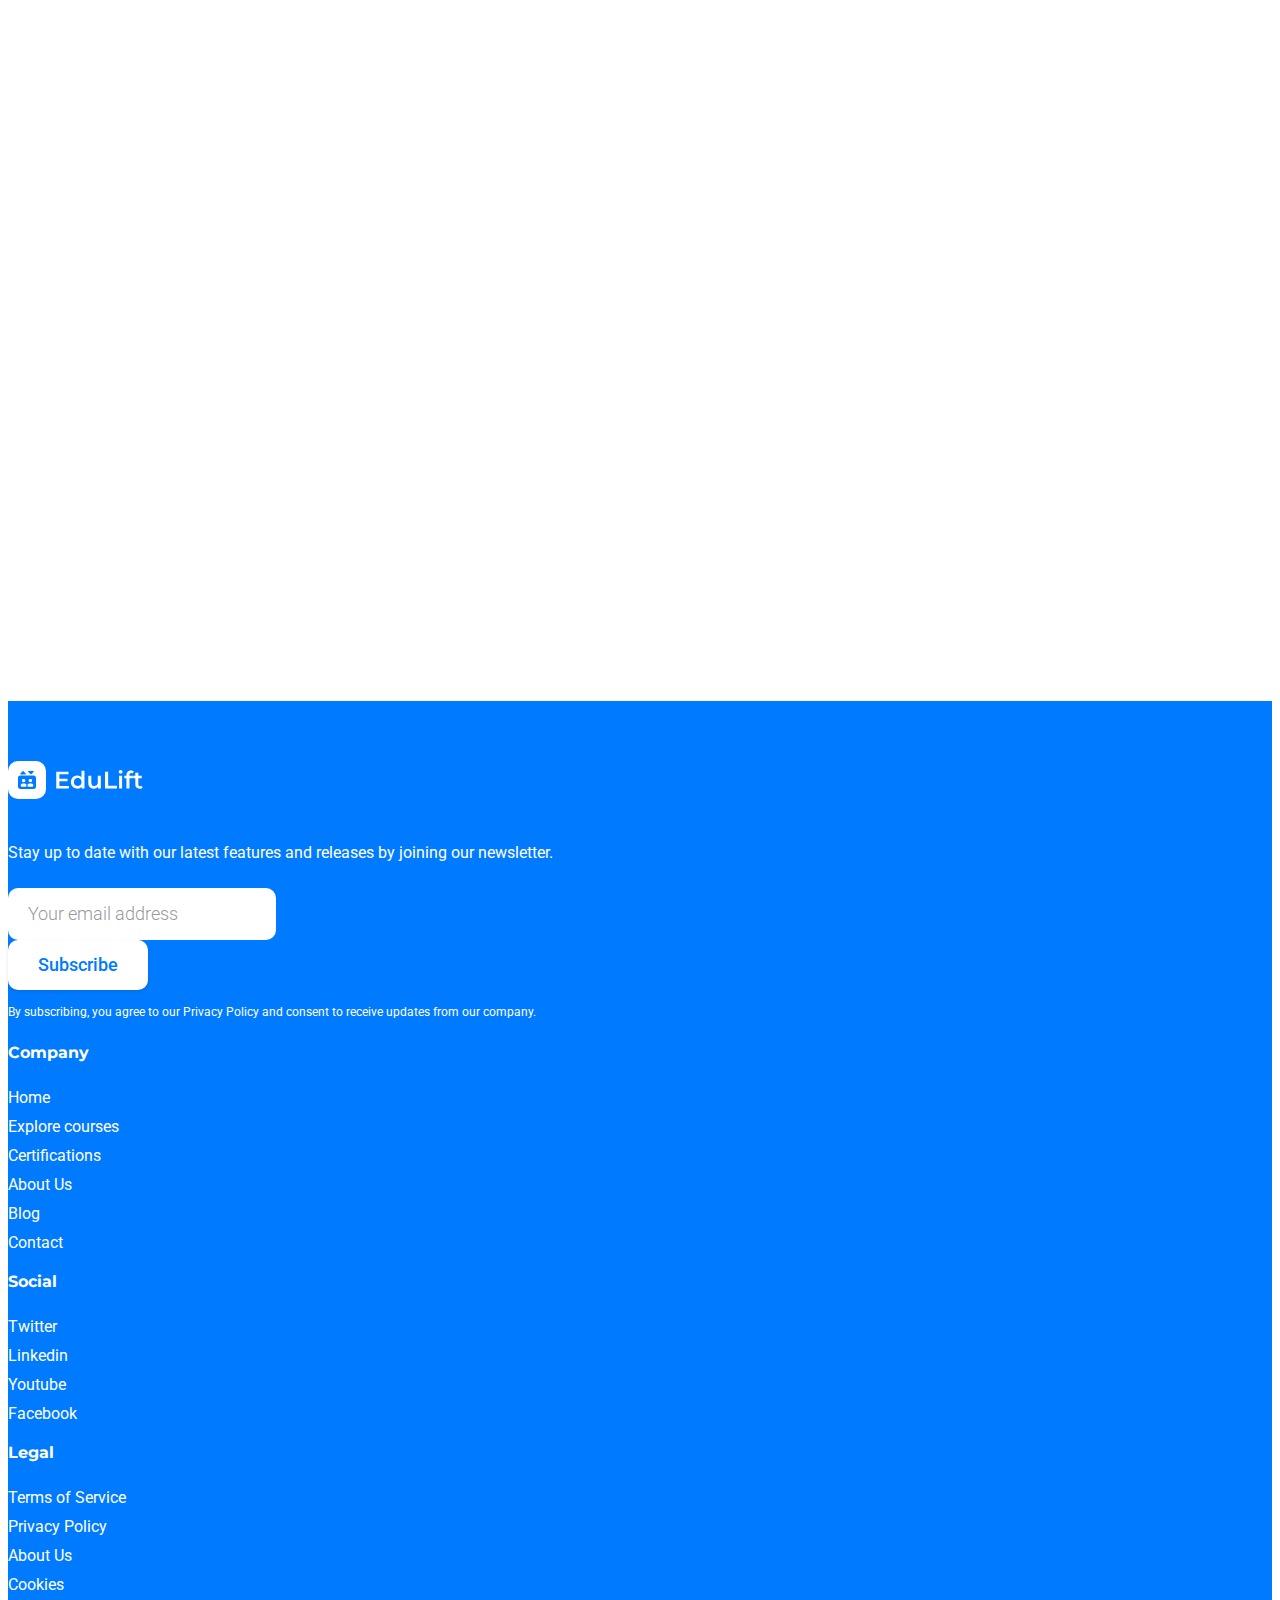
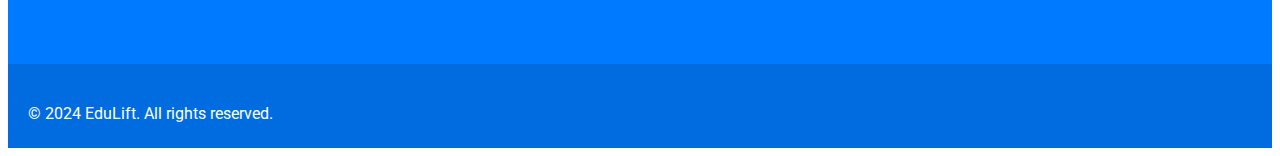
==== commit e9aaa72f: "Update course.html" ====
--- a/course.html
+++ b/course.html
@@ -70,7 +70,7 @@
     </header>
     <main class="page">
         <!-- BANNER -->
-        <section class="l-sec l-sec--hero l-sec--hero--small d-flex justify-content-center align-items-center mx-auto show">
+        <section class="l-sec l-sec--hero l-sec--hero--small d-flex justify-content-center align-items-center mx-auto">
             <picture>
                 <source media="(min-width: 1441px)" srcset="images/home/course-banner.jpg">
                 <source media="(max-width: 1440px)" srcset="images/home/course-banner.jpg">
@@ -91,7 +91,7 @@
             </div>
         </section>
         <!-- TEST -->
-        <section class="l-sec l-sec--course l-sec--py-full show">
+        <section class="l-sec l-sec--course l-sec--py-full">
 
             <div id="alert" class="alert d-none justify-content-center align-items-center">
                 <div class="alert__context">
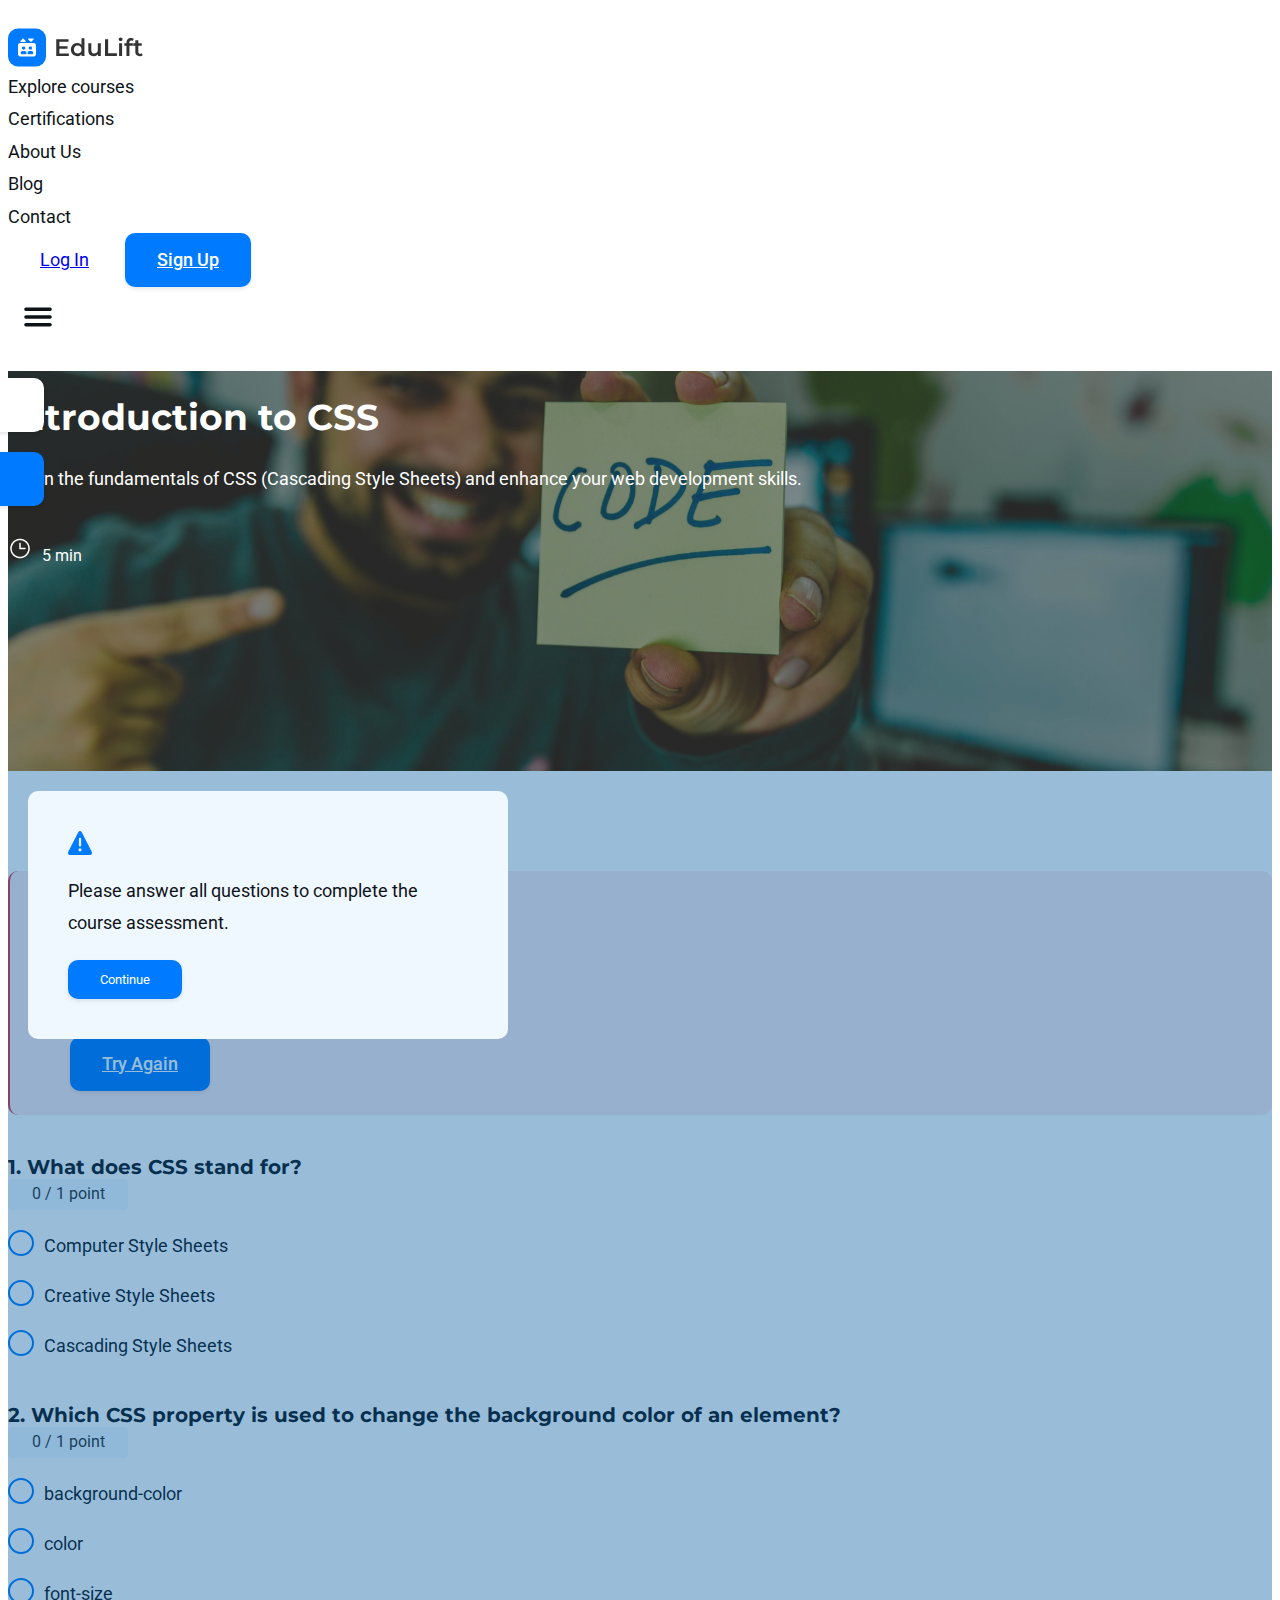
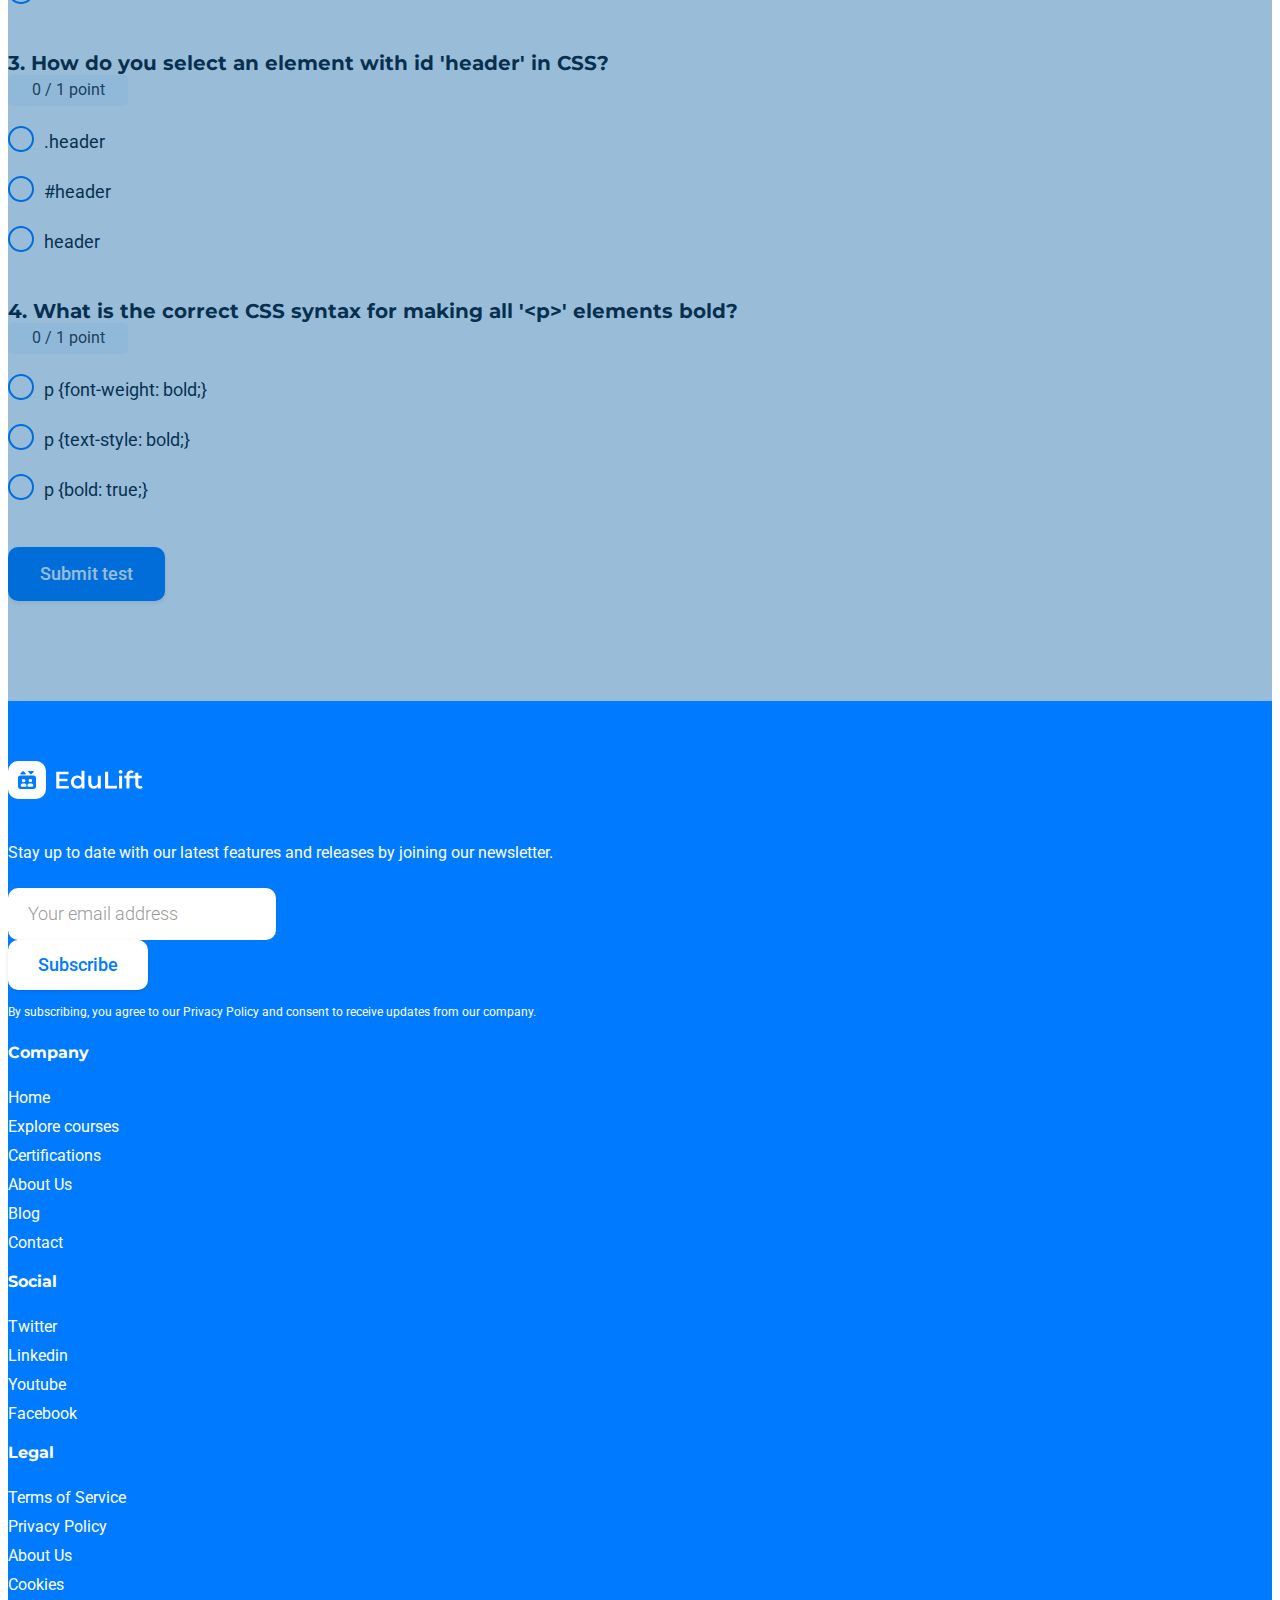
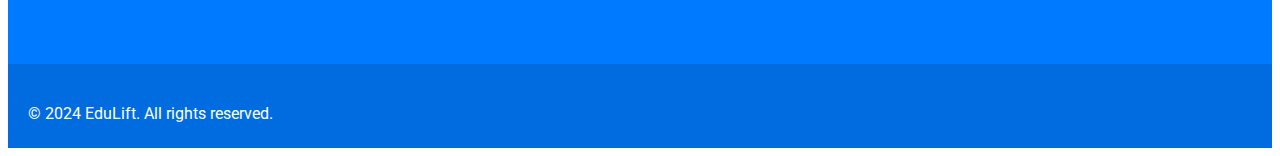
==== commit b7b7b908: "Update course.html" ====
--- a/course.html
+++ b/course.html
@@ -112,7 +112,7 @@
                                 <p class="text text-lg">To pass, you need to have 75% correct answers.</p>
                                 <p class="score">Your Score: <span class="points">0 / 4</span></p>
                             </div>
-                            <a href="/course.html" class="btn btn--primary ms-md-auto"><strong class="btn__text">Try
+                            <a href="/EduLift/course.html" class="btn btn--primary ms-md-auto"><strong class="btn__text">Try
                                     Again</strong></a>
                         </div>
                         <form class="test js-test" data-id="test-1">
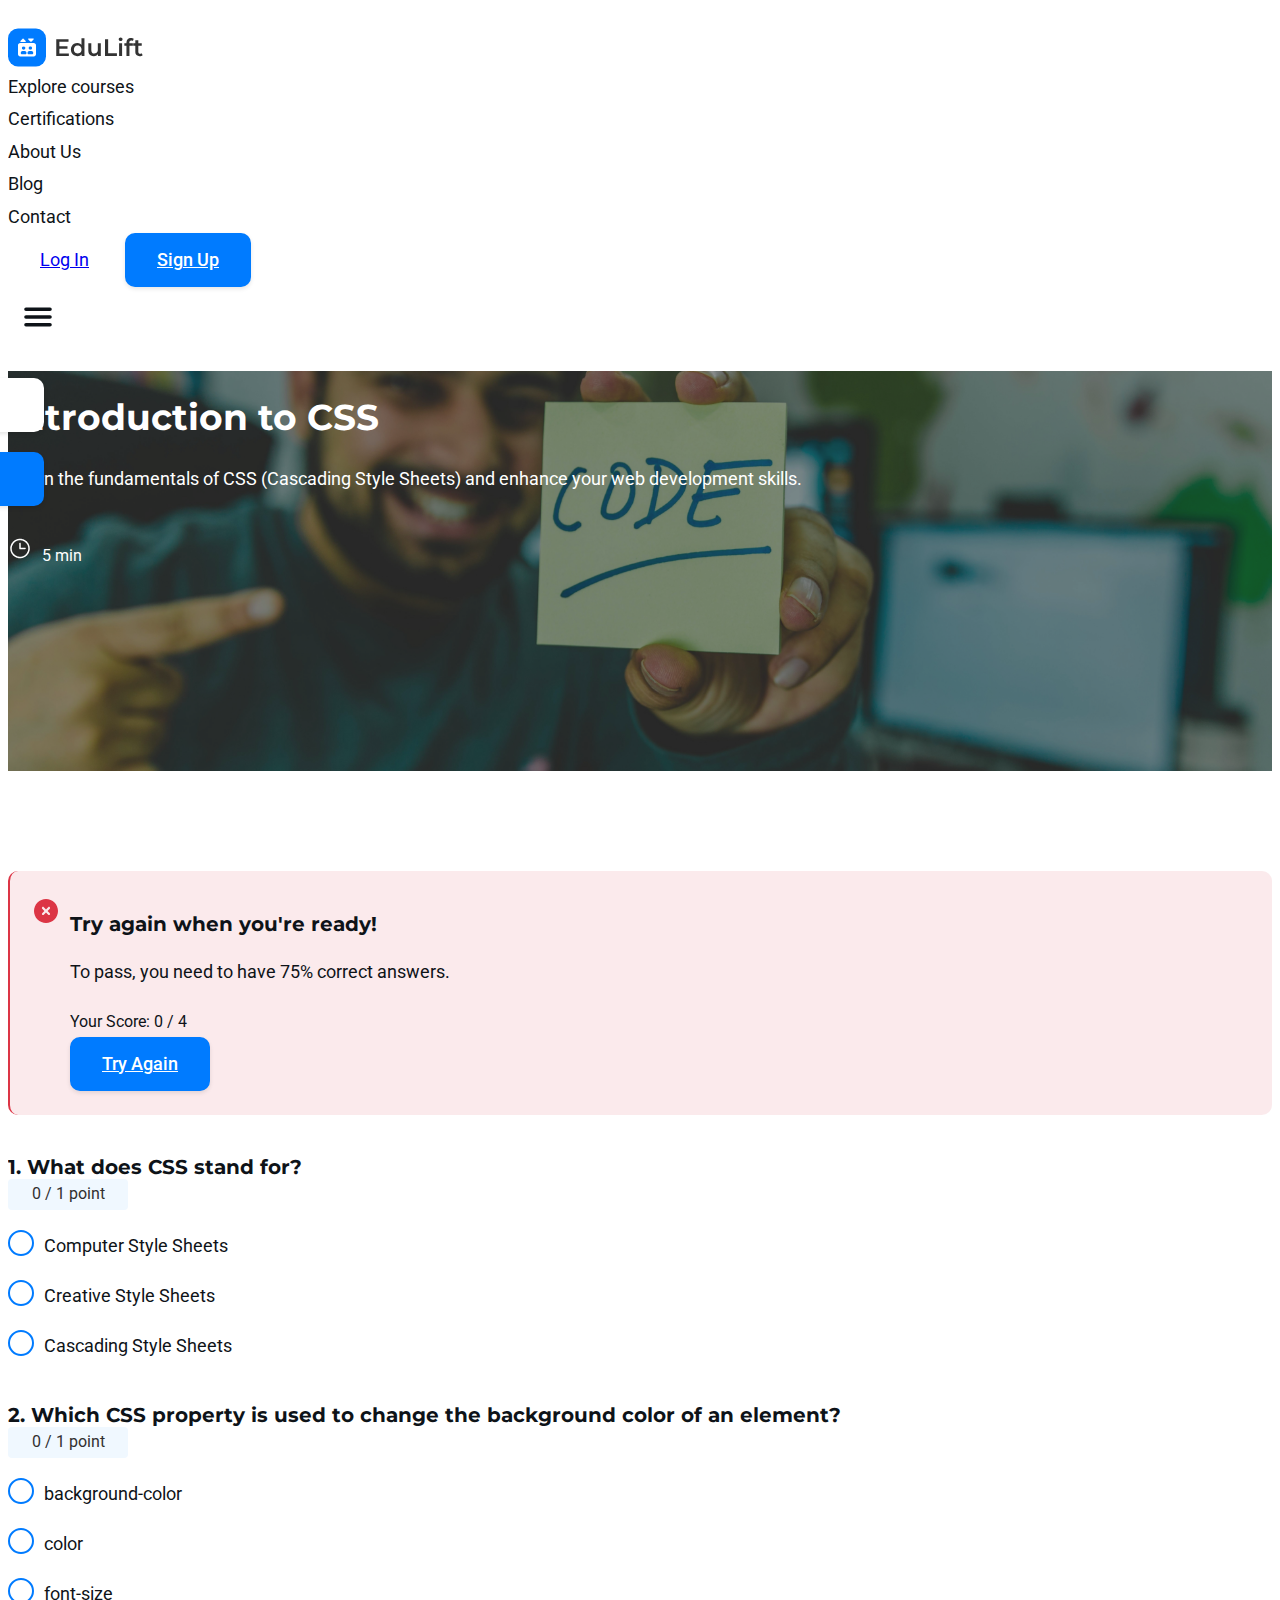
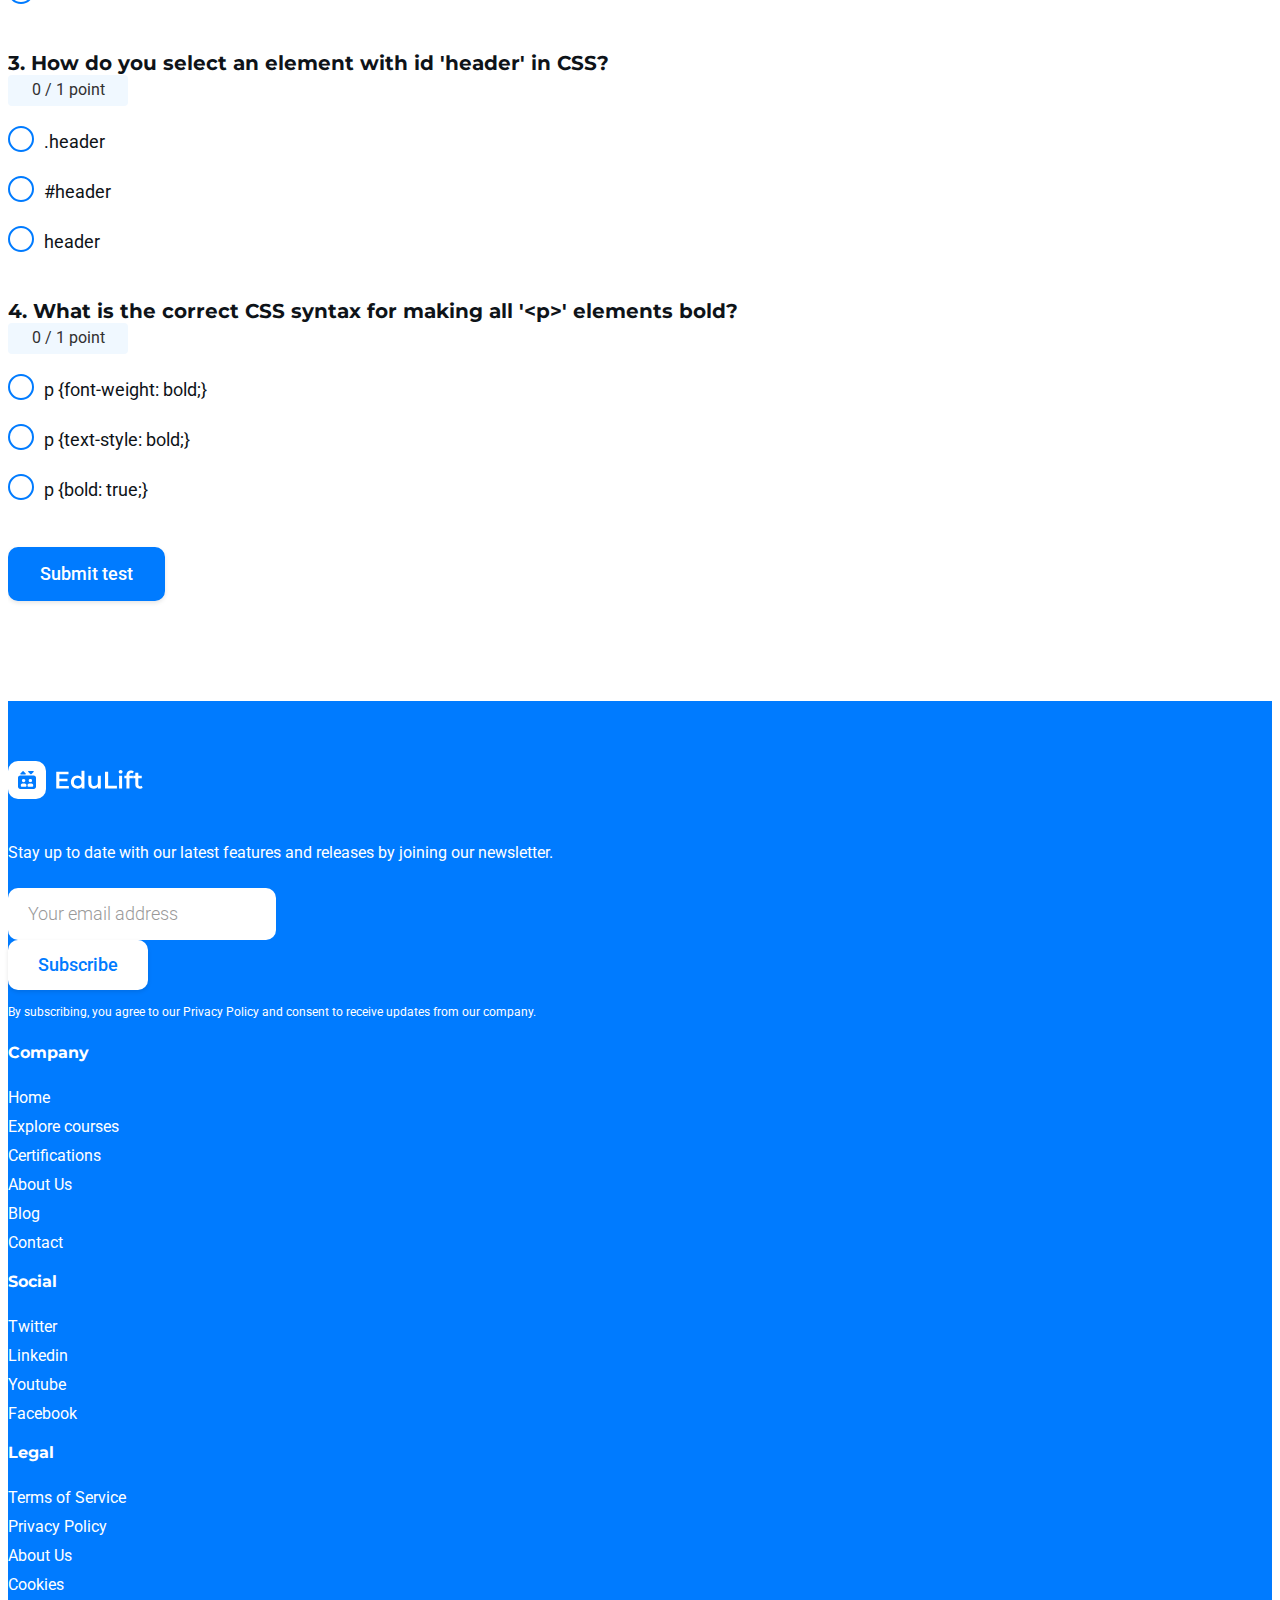
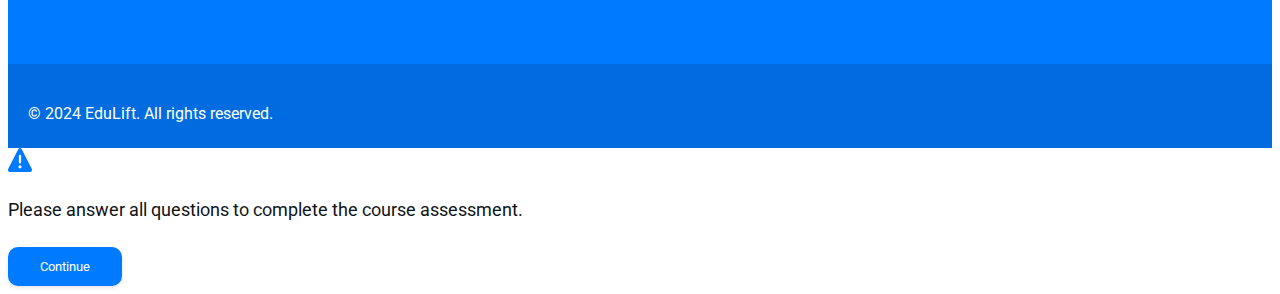
==== commit 2e0d06aa: "Changed position of alert in code" ====
--- a/course.html
+++ b/course.html
@@ -92,15 +92,6 @@
         </section>
         <!-- TEST -->
         <section class="l-sec l-sec--course l-sec--py-full">
-
-            <div id="alert" class="alert d-none justify-content-center align-items-center">
-                <div class="alert__context">
-                    <img class="icon mx-auto" src="images/icons/alert.svg">
-                    <p class="text text-lg text-center">Please answer all questions to complete the course assessment.</p>
-                    <button class="btn btn--primary js-alert-off mx-auto d-block">Continue</button>
-                </div>
-            </div>
-
             <div class="container">
                 <div class="row">
                     <div class="col-12">
@@ -183,7 +174,14 @@
             </div>
         </div>
     </footer>
-
+    
+    <div id="alert" class="alert d-none justify-content-center align-items-center">
+        <div class="alert__context">
+            <img class="icon mx-auto" src="images/icons/alert.svg">
+            <p class="text text-lg text-center">Please answer all questions to complete the course assessment.</p>
+            <button class="btn btn--primary js-alert-off mx-auto d-block">Continue</button>
+        </div>
+    </div>
 
 </body>
 <script type="module" src="js/course.js"></script>
